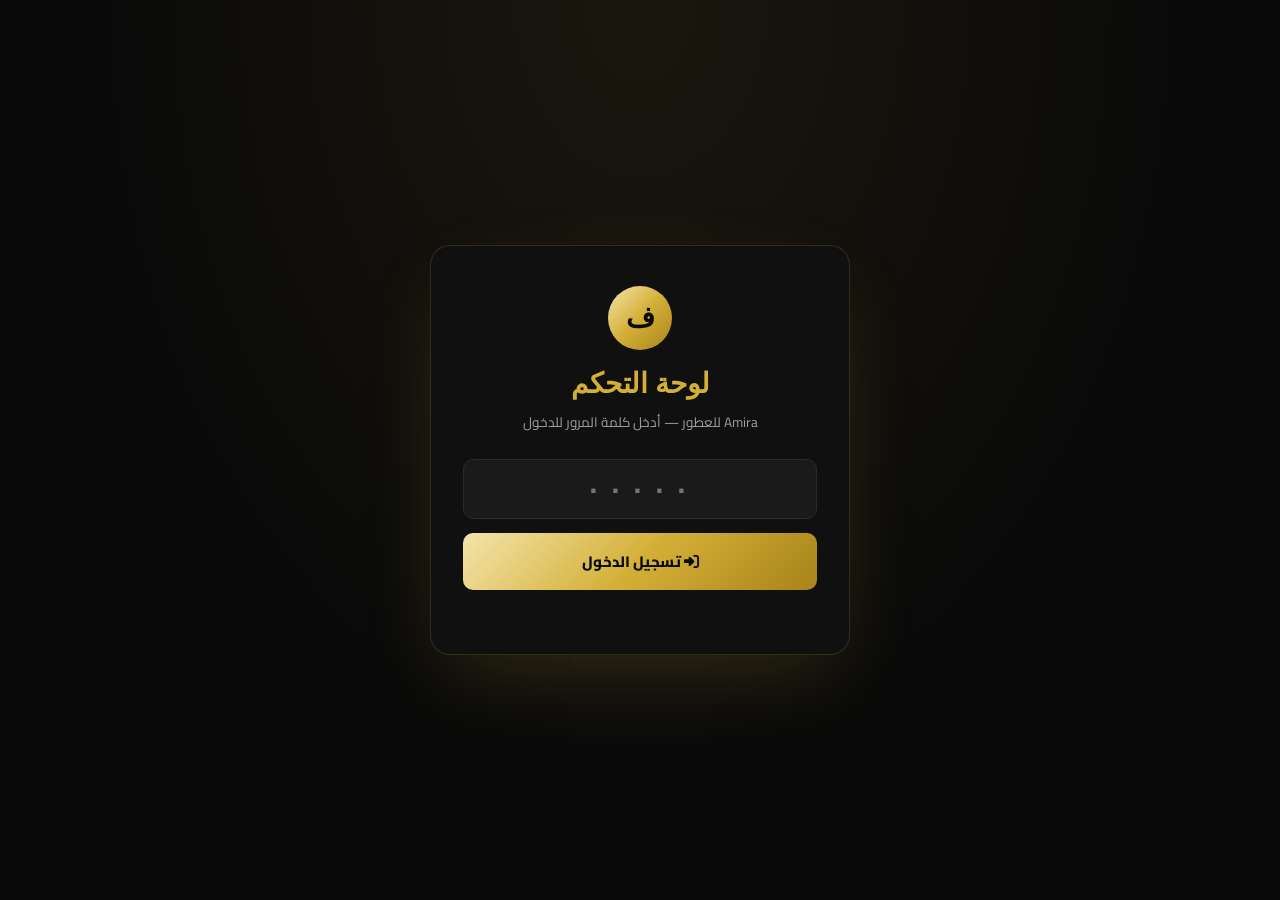
==== admin.html @ 5951d8b5 "Update admin.html" ====
<!DOCTYPE html>
<html lang="ar" dir="rtl">
<head>
  <meta charset="UTF-8">
  <meta name="viewport" content="width=device-width, initial-scale=1.0">
  <title>لوحة التحكم | Amira للعطور</title>
  <link href="https://fonts.googleapis.com/css2?family=Cairo:wght@300;400;600;700;800&family=Cinzel:wght@500;600;700;800&family=Cormorant+Garamond:wght@500;700&display=swap" rel="stylesheet">
  <link rel="stylesheet" href="https://cdnjs.cloudflare.com/ajax/libs/font-awesome/6.5.2/css/all.min.css">
  <style>
    *,*::before,*::after{box-sizing:border-box;margin:0;padding:0}
    :root{--bg:#0a0a0a;--bg-2:#101010;--card:#141414;--gold:#d4af37;--gold-2:#f3e5ab;--white:#fff;--muted:#a0a0a0;--line:rgba(212,175,55,.18);--line-s:rgba(255,255,255,.06);--grad:linear-gradient(135deg,#f3e5ab,#d4af37,#a8841a);--danger:#c0392b;--ok:#27ae60}
    body{font-family:'Cairo',system-ui,sans-serif;background:var(--bg);color:#ededed;min-height:100vh;-webkit-font-smoothing:antialiased}
    a{color:inherit;text-decoration:none}
    button{font-family:inherit;cursor:pointer;border:0;background:none;color:inherit}

    /* LOGIN */
    .login-wrap{min-height:100vh;display:grid;place-items:center;padding:24px;background:radial-gradient(ellipse at top,rgba(212,175,55,.08),transparent 60%),var(--bg)}
    .login-card{background:var(--bg-2);border:1px solid var(--line);border-radius:20px;padding:40px 32px;max-width:420px;width:100%;text-align:center;box-shadow:0 30px 80px -20px rgba(212,175,55,.2)}
    .login-card .logo-mark{width:64px;height:64px;border-radius:50%;background:var(--grad);display:grid;place-items:center;color:#0a0a0a;font-weight:800;font-size:28px;margin:0 auto 16px;font-family:'Cinzel',serif}
    .login-card h1{font-family:'Cinzel',serif;color:var(--gold);font-size:28px;margin-bottom:6px}
    .login-card p{color:var(--muted);font-size:13.5px;margin-bottom:24px}
    .login-card input{width:100%;padding:14px 16px;background:#1a1a1a;border:1px solid #2a2a2a;border-radius:10px;color:#fff;font-size:16px;text-align:center;letter-spacing:6px;font-weight:800;margin-bottom:14px;font-family:inherit}
    .login-card input:focus{outline:none;border-color:var(--gold)}
    .login-card button{width:100%;padding:14px;background:var(--grad);color:#0a0a0a;border-radius:10px;font-weight:800;font-size:15px;transition:.25s}
    .login-card button:hover{transform:translateY(-2px);box-shadow:0 12px 30px -10px rgba(212,175,55,.5)}
    .login-card .hint{color:#666;font-size:12px;margin-top:14px}
    .err{color:var(--danger);font-size:13px;margin-top:8px;display:none}

    /* APP LAYOUT */
    .app{display:grid;grid-template-columns:260px 1fr;min-height:100vh}
    .sidebar{background:var(--bg-2);border-inline-end:1px solid var(--line-s);padding:24px 0;display:flex;flex-direction:column}
    .sb-logo{padding:0 22px 22px;border-bottom:1px solid var(--line-s);display:flex;align-items:center;gap:10px;font-weight:800}
    .sb-logo .lm{width:38px;height:38px;border-radius:50%;background:var(--grad);color:#0a0a0a;display:grid;place-items:center;font-family:'Cinzel',serif;font-size:18px}
    .sb-logo small{display:block;color:var(--muted);font-size:9px;letter-spacing:2px;margin-top:2px}
    .sb-logo b{color:var(--gold)}
    .sb-menu{padding:18px 12px;flex:1;display:flex;flex-direction:column;gap:4px}
    .sb-item{display:flex;align-items:center;gap:12px;padding:12px 14px;border-radius:10px;color:#ccc;font-weight:600;font-size:14.5px;transition:.2s;cursor:pointer}
    .sb-item:hover{background:rgba(212,175,55,.08);color:var(--gold)}
    .sb-item.active{background:rgba(212,175,55,.15);color:var(--gold)}
    .sb-item i{width:20px;text-align:center}
    .sb-footer{padding:16px 22px;border-top:1px solid var(--line-s)}
    .sb-footer a{color:var(--muted);font-size:13px;display:flex;align-items:center;gap:8px}
    .sb-footer a:hover{color:var(--gold)}

    .main{padding:32px;overflow-x:auto}
    .topbar{display:flex;align-items:center;justify-content:space-between;margin-bottom:24px;flex-wrap:wrap;gap:14px}
    .topbar h2{font-family:'Cinzel',serif;color:var(--white);font-size:26px}
    .topbar .actions{display:flex;gap:10px;flex-wrap:wrap}
    .btn{display:inline-flex;align-items:center;gap:8px;padding:10px 18px;border-radius:10px;font-weight:700;font-size:14px;transition:.25s;border:1px solid transparent;min-height:42px}
    .btn-gold{background:var(--grad);color:#0a0a0a}
    .btn-gold:hover{transform:translateY(-2px);box-shadow:0 12px 30px -10px rgba(212,175,55,.5)}
    .btn-ghost{background:transparent;border-color:var(--line);color:var(--white)}
    .btn-ghost:hover{background:rgba(212,175,55,.08);border-color:var(--gold);color:var(--gold)}
    .btn-danger{background:rgba(192,57,43,.15);color:#ff6b5a;border-color:rgba(192,57,43,.3)}
    .btn-danger:hover{background:rgba(192,57,43,.3)}

    /* STATS */
    .stats{display:grid;grid-template-columns:repeat(auto-fit,minmax(200px,1fr));gap:16px;margin-bottom:28px}
    .stat-card{background:var(--card);border:1px solid var(--line-s);border-radius:14px;padding:22px;position:relative;overflow:hidden}
    .stat-card::before{content:"";position:absolute;top:0;left:0;right:0;height:3px;background:var(--grad)}
    .stat-card .label{color:var(--muted);font-size:13px;font-weight:600}
    .stat-card .val{font-family:'Cinzel',serif;color:var(--gold);font-size:32px;font-weight:700;margin-top:6px}
    .stat-card i{position:absolute;bottom:14px;inset-inline-end:14px;font-size:36px;color:rgba(212,175,55,.12)}

    /* TABLE */
    .panel{background:var(--card);border:1px solid var(--line-s);border-radius:14px;padding:22px;margin-bottom:22px}
    .panel h3{color:var(--gold);font-size:16px;margin-bottom:16px;display:flex;align-items:center;gap:8px}
    .table-wrap{overflow-x:auto;border-radius:10px}
    table{width:100%;border-collapse:collapse;min-width:600px}
    th,td{padding:12px 14px;text-align:start;font-size:13.5px;border-bottom:1px solid var(--line-s)}
    th{color:var(--gold);font-weight:700;background:#181818;text-transform:uppercase;letter-spacing:.5px;font-size:11.5px}
    tr:hover td{background:rgba(212,175,55,.04)}
    td img{width:42px;height:42px;border-radius:8px;object-fit:cover;background:#222}
    .pill{display:inline-block;padding:3px 10px;border-radius:999px;font-size:11.5px;font-weight:700}
    .pill.green{background:rgba(39,174,96,.15);color:#33d27a}
    .pill.gray{background:rgba(255,255,255,.06);color:#bbb}
    .pill.gold{background:rgba(212,175,55,.15);color:var(--gold)}
    .pill.red{background:rgba(192,57,43,.18);color:#ff6b5a}
    .row-actions{display:flex;gap:6px}
    .icon-act{width:32px;height:32px;border-radius:8px;background:rgba(255,255,255,.04);color:#ccc;display:grid;place-items:center;font-size:12px;transition:.2s}
    .icon-act:hover{background:rgba(212,175,55,.15);color:var(--gold)}
    .icon-act.del:hover{background:rgba(192,57,43,.2);color:#ff6b5a}

    /* FORM */
    .form-grid{display:grid;grid-template-columns:1fr 1fr;gap:16px}
    .input-group{display:flex;flex-direction:column;gap:6px}
    .input-group.full{grid-column:1/-1}
    .input-group label{color:var(--muted);font-size:13px;font-weight:600}
    .input-group input,.input-group textarea,.input-group select{width:100%;padding:11px 14px;background:#1a1a1a;border:1px solid #2a2a2a;border-radius:8px;color:#fff;font-size:14px;font-family:inherit;transition:.2s}
    .input-group input:focus,.input-group textarea:focus,.input-group select:focus{outline:none;border-color:var(--gold)}
    .input-group textarea{resize:vertical;min-height:90px}

    /* VIEW */
    .view{display:none}
    .view.active{display:block;animation:fade .35s ease}
    @keyframes fade{from{opacity:0;transform:translateY(8px)}to{opacity:1;transform:translateY(0)}}

    /* MOBILE */
    .menu-toggle{display:none;width:42px;height:42px;border-radius:10px;background:var(--bg-2);border:1px solid var(--line-s);color:var(--gold);align-items:center;justify-content:center}
   /* ==========================================================================
   أقوى كود ميديا كويري للموبايل - ترتيب عمودي كامل (بالطول) ومتوافق مع كل الشاشات
   ========================================================================== */

@media (max-width: 992px) {
  /* تحويل الـ Layout الرئيسي لعمود واحد */
  .app { 
    grid-template-columns: 1fr; 
  }
  
  /* القائمة الجانبية (شريط الإعدادات) عائم وسلس */
  .sidebar {
    position: fixed;
    top: 0;
    inset-inline-start: 0;
    transform: translateX(100%);
    width: 280px;
    height: 100vh;
    height: 100dvh;
    z-index: 100;
    box-shadow: -10px 0 30px rgba(0, 0, 0, 0.5);
  }
  html[dir="rtl"] .sidebar { transform: translateX(100%); }
  html[dir="rtl"] .sidebar.open { transform: translateX(0); }
  
  /* تفعيل زر فتح القائمة */
  .menu-toggle { 
    display: inline-flex; 
  }
  
  /* إخفاء الجدول الأفقي القديم وتشغيل نظام كروت الموبايل الطولية */
  .desktop-table-container { 
    display: none; 
  }
  .mobile-cards-grid { 
    display: grid; 
    grid-template-columns: 1fr;
    gap: 16px;
  }
  
  /* فورم إضافة وتعديل المنتجات والإعدادات (كل الحقول تترتب بالطول 100%) */
  .form-grid { 
    grid-template-columns: 1fr !important; 
    gap: 16px;
  }
  .input-group.full { 
    grid-column: span 1; 
  }
  
  /* ترتيب أزرار حفظ وإلغاء الفورم بالطول */
  .form-grid div[style*="flex-direction: row"] {
    flex-direction: column !important;
    gap: 12px !important;
    width: 100%;
  }
  .form-grid div[style*="flex-direction: row"] .btn {
    width: 100% !important;
    justify-content: center;
  }

  /* 🌟 كارت المنتج المطور (ترتيب العناصر والأزرار تحت بعض بالطول) 🌟 */
  .product-mobile-card {
    background: #161616;
    border: 1px solid var(--line-s);
    border-radius: 16px;
    padding: 16px;
    display: flex;
    flex-direction: column;
    gap: 14px;
  }
  
  /* جعل الهيدر (الصورة والاسم) يترتب بالطول عند الحاجة لراحة العين */
  .pmc-header {
    display: flex;
    flex-direction: column; /* ترتيب صورة العطر فوق الاسم بالطول */
    align-items: center;
    text-align: center;
    gap: 12px;
    padding-bottom: 12px;
    border-bottom: 1px dashed rgba(255,255,255,0.05);
  }
  .pmc-img {
    width: 90px; /* تكبير الصورة قليلاً لتناسب العرض العمودي */
    height: 90px;
    border-radius: 12px;
  }
  .pmc-prices {
    justify-content: center;
    margin-top: 6px;
  }

  /* 🛠️ شريط أزرار التحكم (تعديل - إخفاء - حذف) مرتب بالطول بالكامل 🛠️ */
  .pmc-actions-bar {
    display: flex;
    flex-direction: column; /* ترتيب أزرار التحكم عمودياً تحت المنتج */
    gap: 10px; /* مسافة مريحة للضغط بالإصبع */
    margin-top: 8px;
    padding-top: 14px;
    border-top: 1px solid var(--line-s);
    width: 100%;
  }
  
  /* جعل كل زر يأخذ العرض الكامل 100% ليصبح عريضاً ومريحاً */
  .btn-mobile-act {
    display: flex;
    align-items: center;
    justify-content: center;
    width: 100% !important;
    padding: 12px !important; /* زيادة الحشو لتسهيل اللمس */
    font-size: 13.5px;
    font-weight: 700;
    border-radius: 10px;
    min-height: 44px; /* متوافق مع معايير تجربة المستخدم للموبايل UX */
  }
}

/* التنسيقات الخاصة بالشاشات الصغيرة جداً (الهواتف الاقتصادية) */
@media (max-width: 480px) {
  .main { 
    padding: 16px 12px; 
  }
  .panel { 
    padding: 16px 12px; 
    border-radius: 14px; 
  }
  
  /* كروت الإحصائيات تترتب بالطول */
  .stats { 
    grid-template-columns: 1fr; 
    gap: 12px; 
  }
  .stat-card { 
    padding: 18px; 
    border-radius: 14px; 
  }
  .stat-card .val { 
    font-size: 26px; 
  }
  
  .topbar h2 { 
    font-size: 20px; 
  }
  .topbar { 
    margin-bottom: 20px; 
    flex-direction: column;
    align-items: flex-start;
    gap: 12px;
  }
  .topbar .actions {
    width: 100%;
  }
  .topbar .actions .btn {
    width: 100%; /* زر "إضافة عطر جديد" يصبح عريضاً بكامل الشاشة */
  }
}

/* الخلفية المظلمة عند فتح القائمة الجانبية */
.backdrop {
  display: none;
  position: fixed;
  inset: 0;
  background: rgba(0,0,0,.75);
  backdrop-filter: blur(4px);
  -webkit-backdrop-filter: blur(4px);
  z-index: 90;
}
.backdrop.show {
  display: block;
}

/* ==========================================================================
   TOAST SYSTEM (تنبيهات النظام أسفل الشاشة للموبايل)
   ========================================================================== */
.toast {
  position: fixed;
  bottom: 24px;
  left: 50%;
  transform: translateX(-50%) translateY(100px);
  background: #ffffff;
  color: #070707;
  padding: 14px 24px;
  border-radius: 12px;
  font-weight: 700;
  font-size: 14px;
  z-index: 999;
  opacity: 0;
  transition: transform .4s cubic-bezier(0.175, 0.885, 0.32, 1.275), opacity .3s;
  box-shadow: 0 20px 40px rgba(0,0,0,0.5);
  display: flex;
  align-items: center;
  gap: 10px;
  width: calc(100% - 32px); /* يأخذ عرض الشاشة بالكامل تقريباً على الموبايل */
  max-width: 340px;
  justify-content: center;
}
.toast.show {
  transform: translateX(-50%) translateY(0);
  opacity: 1;
}
  </style>
</head>
<body>

<!-- ============ LOGIN ============ -->
<div class="login-wrap" id="loginView">
  <div class="login-card">
    <div class="logo-mark">ف</div>
    <h1>لوحة التحكم</h1>
    <p>Amira للعطور — أدخل كلمة المرور للدخول</p>
    <input type="password" id="passInput" placeholder="• • • • •" maxlength="20" autocomplete="current-password" inputmode="numeric">
    <button id="loginBtn"><i class="fa-solid fa-right-to-bracket"></i> تسجيل الدخول</button>
    <div class="err" id="loginErr"><i class="fa-solid fa-circle-exclamation"></i> كلمة المرور غير صحيحة</div>
    <p class="hint"> <b style="color:var(--gold)"></b></p>
  </div>
</div>

<!-- ============ APP ============ -->
<div class="app" id="appView" style="display:none">
  <div class="backdrop" id="sbBackdrop"></div>
  <aside class="sidebar" id="sidebar">
    <div class="sb-logo">
      <div class="lm">ف</div>
      <div><b>Amira</b><small>ADMIN PANEL</small></div>
    </div>
    <nav class="sb-menu">
      <div class="sb-item active" data-view="dashboard"><i class="fa-solid fa-gauge-high"></i> لوحة المعلومات</div>
      <div class="sb-item" data-view="products"><i class="fa-solid fa-spray-can-sparkles"></i> المنتجات</div>
      <div class="sb-item" data-view="orders"><i class="fa-solid fa-receipt"></i> الطلبات</div>
      <div class="sb-item" data-view="customers"><i class="fa-solid fa-users"></i> العملاء</div>
      <div class="sb-item" data-view="settings"><i class="fa-solid fa-gear"></i> الإعدادات</div>
    </nav>
    <div class="sb-footer">
      <a href="index.html"><i class="fa-solid fa-store"></i> عرض المتجر</a>
      <a href="#" id="logoutBtn" style="margin-top:10px;color:#ff6b5a"><i class="fa-solid fa-right-from-bracket"></i> تسجيل الخروج</a>
    </div>
  </aside>

  <main class="main">
    <!-- DASHBOARD -->
    <section class="view active" id="view-dashboard">
      <div class="topbar">
        <div style="display:flex;align-items:center;gap:12px">
          <button class="menu-toggle" id="menuToggle"><i class="fa-solid fa-bars"></i></button>
          <h2>لوحة المعلومات</h2>
        </div>
        <div class="actions"><span style="color:var(--muted);font-size:13px"><i class="fa-regular fa-calendar"></i> <span id="today"></span></span></div>
      </div>
      <div class="stats" id="statsBox"></div>
      <div class="panel">
        <h3><i class="fa-solid fa-bell"></i> آخر الطلبات</h3>
        <div class="table-wrap"><table id="recentOrders"></table></div>
      </div>
    </section>

    <!-- PRODUCTS -->
    <section class="view" id="view-products">
      <div class="topbar">
        <div style="display:flex;align-items:center;gap:12px"><button class="menu-toggle"><i class="fa-solid fa-bars"></i></button><h2>إدارة المنتجات</h2></div>
        <div class="actions"><button class="btn btn-gold" id="newProductBtn"><i class="fa-solid fa-plus"></i> منتج جديد</button></div>
      </div>
      <div class="panel" id="productFormPanel" style="display:none">
        <h3><i class="fa-solid fa-pen-to-square"></i> <span id="formTitle">إضافة منتج جديد</span></h3>
        <form id="productForm" class="form-grid" novalidate>
          <input type="hidden" id="p_id">
          
          <!-- حقول إجبارية -->
          <div class="input-group"><label>اسم العطر</label><input type="text" id="p_name" required placeholder=""></div>
          <div class="input-group"><label>السعر (ر.س)</label><input type="number" step="0.01" id="p_price" required placeholder="350"></div>
          
          <!-- حقول تم جعلها اختيارية تماماً (تم حذف required وتغيير نوع حقل الصورة لـ text) -->
          <div class="input-group"><label>الرابط الفرعي (Slug بالإنجليزية) - اختياري</label><input type="text" id="p_slug" placeholder="مثال: golden الخ"></div>
          <div class="input-group"><label>السعر بعد الخصم (اختياري - ر.س)</label><input type="number" step="0.01" id="p_old" placeholder="اتركه فارغاً إذا لم يكن هناك خصم"></div>
          <div class="input-group"><label>كمية المخزون (قِطعة) - اختياري</label><input type="number" id="p_stock" value="50"></div>
          <div class="input-group"><label>حالة الظهور</label><select id="p_visible"><option value="true">نشط — يظهر للمخملية</option><option value="false">مخفي</option></select></div>
          
          <!-- هنا تم تغيير النوع إلى text وحذف required لمنع إجبار المتصفح على رابط -->
          <div class="input-group full"><label>رابط صورة العطر (Supreme Image URL) - اختياري</label><input type="text" id="p_img" placeholder="https://..."></div>
          <div class="input-group full"><label>وصف العطر الفاخر (Exquisite Description) - اختياري</label><textarea id="p_desc" placeholder="افتتاحية من العود والصندل الفاخر..."></textarea></div>
          
          <div class="input-group full" style="display:flex;gap:10px;flex-direction:row;justify-content:flex-end;margin-top:6px">
            <button type="button" class="btn btn-ghost" id="cancelFormBtn">إلغاء</button>
            <button type="submit" class="btn btn-gold"><i class="fa-solid fa-floppy-disk"></i> حفظ</button>
          </div>
        </form>
      </div>
      <div class="panel">
        <h3><i class="fa-solid fa-list"></i> جميع المنتجات (<span id="pCount">0</span>)</h3>
        <div class="table-wrap"><table id="productsTable"></table></div>
      </div>
    </section>

    <!-- ORDERS -->
    <section class="view" id="view-orders">
      <div class="topbar">
        <div style="display:flex;align-items:center;gap:12px"><button class="menu-toggle"><i class="fa-solid fa-bars"></i></button><h2>الطلبات</h2></div>
      </div>
      <div class="panel"><div class="table-wrap"><table id="ordersTable"></table></div></div>
    </section>

    <!-- CUSTOMERS -->
    <section class="view" id="view-customers">
      <div class="topbar">
        <div style="display:flex;align-items:center;gap:12px"><button class="menu-toggle"><i class="fa-solid fa-bars"></i></button><h2>العملاء</h2></div>
      </div>
      <div class="panel"><div class="table-wrap"><table id="customersTable"></table></div></div>
    </section>

    <!-- SETTINGS -->
    <section class="view" id="view-settings">
      <div class="topbar">
        <div style="display:flex;align-items:center;gap:12px"><button class="menu-toggle"><i class="fa-solid fa-bars"></i></button><h2>إعدادات المتجر</h2></div>
      </div>
      <div class="panel">
        <h3><i class="fa-solid fa-image"></i> شعار المتجر (بدون خلفية - PNG)</h3>
        <div class="form-grid">
          <div class="input-group">
            <label>رفع صورة الشعار</label>
            <input type="file" id="logoFile" accept="image/png,image/svg+xml,image/webp,image/jpeg">
            <small style="color:var(--muted);font-size:12px;margin-top:6px;display:block">يُفضّل PNG شفاف. سيظهر الشعار تلقائياً في الموقع وصفحة QR ولوحة التحكم.</small>
          </div>
          <div class="input-group">
            <label>معاينة</label>
            <div id="logoPreview" style="width:90px;height:90px;border-radius:50%;background:#1a1a1a;border:1px dashed var(--line);display:grid;place-items:center;overflow:hidden">
              <span style="color:var(--muted);font-size:12px">لا يوجد شعار</span>
            </div>
          </div>
          <div class="input-group full" style="display:flex;gap:10px;flex-direction:row;justify-content:flex-end">
            <button type="button" id="removeLogo" class="btn" style="background:#1a1a1a;border:1px solid var(--line)"><i class="fa-solid fa-trash"></i> إزالة الشعار</button>
          </div>
        </div>
      </div>
      <div class="panel">
        <h3><i class="fa-solid fa-store"></i> معلومات المتجر</h3>
        <form id="settingsForm" class="form-grid">
          <div class="input-group"><label>اسم المتجر</label><input type="text" id="s_name" value="Amira للعطور"></div>
          <div class="input-group"><label>رقم واتساب (دولي بدون +)</label><input type="text" id="s_wa" value="966500000000" placeholder="9665XXXXXXXX"></div>
          <div class="input-group"><label>البريد الإلكتروني</label><input type="email" id="s_email" value="info@amira.sa"></div>
          <div class="input-group full"><label>مفتاح Moyasar (Publishable Key) — يبدأ بـ pk_test_ أو pk_live_</label><input type="text" id="s_moyasar_pk" placeholder="pk_test_..." autocomplete="off"></div>
          <div class="input-group full"><label>رسالة الترحيب في البانر</label><input type="text" id="s_hero" value="عطور تترك خلفك أثراً لا يُنسى"></div>
          <div class="input-group full" style="display:flex;gap:10px;flex-direction:row;justify-content:flex-end"><button type="submit" class="btn btn-gold"><i class="fa-solid fa-floppy-disk"></i> حفظ الإعدادات</button></div>
        </form>
      </div>
      <div class="panel">
        <h3><i class="fa-solid fa-shield-halved"></i> تغيير كلمة المرور</h3>
        <form id="passForm" class="form-grid">
          <div class="input-group"><label>كلمة المرور الحالية</label><input type="password" id="oldPass" required></div>
          <div class="input-group"><label>كلمة المرور الجديدة</label><input type="password" id="newPass" required minlength="4"></div>
          <div class="input-group full" style="display:flex;gap:10px;flex-direction:row;justify-content:flex-end"><button type="submit" class="btn btn-gold"><i class="fa-solid fa-key"></i> تحديث</button></div>
        </form>
      </div>
    </section>
  </main>
</div>

<div class="toast" id="toast"></div>

<script>
/* ===== SUPABASE CONFIGURATION ===== */
const SUPABASE_URL = "https://fpwipcymceuauksbdsiy.supabase.co"; 
const SUPABASE_ANON_KEY = "sb_publishable_U16v3EtalNf4Ip--dUnyiA_3WVIGewQ";

async function supabaseFetch(endpoint, options = {}) {
  const url = `${SUPABASE_URL}/rest/v1/${endpoint}`;
  const headers = {
    "apikey": SUPABASE_ANON_KEY,
    "Authorization": `Bearer ${SUPABASE_ANON_KEY}`,
    "Content-Type": "application/json",
    "Prefer": options.prefer || "return=representation",
    ...options.headers
  };
  
  const response = await fetch(url, { ...options, headers });
  if (!response.ok) {
    const errData = await response.json().catch(() => ({}));
    throw new Error(errData.message || `Supabase Error: ${response.statusText}`);
  }
  return response.json();
}

/* ===== STORAGE KEYS ===== */
const K = { auth:'fi_admin_auth', pass:'fi_admin_pass', settings:'fi_settings' };
const DEFAULT_PASS = '12345';

function getSettings(){ return JSON.parse(localStorage.getItem(K.settings)||'{}'); }
function saveSettings(s){ localStorage.setItem(K.settings, JSON.stringify(s)); }

function fmt(n){return Number(n||0).toFixed(2)}
function toast(msg,type='ok'){
  const t=document.getElementById('toast');
  t.innerHTML=`<i class="fa-solid fa-${type==='err'?'circle-exclamation':'circle-check'}"></i> ${msg}`;
  t.style.setProperty('--c', type==='err'?'#c0392b':'#27ae60');
  t.classList.add('show'); clearTimeout(window.__t);
  window.__t=setTimeout(()=>t.classList.remove('show'),2400);
}

/* ===== LOGIN ===== */
function checkAuth(){
  if(sessionStorage.getItem(K.auth)==='1'){ showApp(); }
}
function login(){
  const pass = document.getElementById('passInput').value.trim();
  const stored = localStorage.getItem(K.pass) || DEFAULT_PASS;
  if(pass === stored){
    sessionStorage.setItem(K.auth,'1');
    showApp();
  } else {
    document.getElementById('loginErr').style.display='block';
    document.getElementById('passInput').value='';
  }
}
function logout(){
  sessionStorage.removeItem(K.auth);
  location.reload();
}
function showApp(){
  document.getElementById('loginView').style.display='none';
  document.getElementById('appView').style.display='grid';
  renderAll();
}

/* ===== NAV ===== */
function switchView(v){
  document.querySelectorAll('.sb-item').forEach(i=>i.classList.toggle('active', i.dataset.view===v));
  document.querySelectorAll('.view').forEach(s=>s.classList.toggle('active', s.id==='view-'+v));
  document.getElementById('sidebar').classList.remove('open');
  document.getElementById('sbBackdrop').classList.remove('show');
}

/* ===== RENDER ALL ===== */
async function renderAll(){ 
  showLoading(true);
  try {
    // 1. جلب المنتجات مباشرة من جدول سوبابيس وترتيبها حسب الأحدث
    window.currentProducts = await supabaseFetch("luxury_products?select=*&order=created_at.desc");
    
    // 2. جلب الطلبات الحقيقية مباشرة من جدول luxury_orders الجديد
    try {
      window.currentOrders = await supabaseFetch("luxury_orders?select=*&order=created_at.desc");
    } catch(e) {
      console.warn("تنبيه: فشل جلب جدول الطلبات، تأكد من وجود جدول luxury_orders في السيرفر", e);
      window.currentOrders = [];
    }

    // 3. جلب عداد الزيارات الحقيقي من جدول store_analytics
    try {
      const analyticsData = await supabaseFetch("store_analytics?id=eq.main_stats&select=*");
      window.viewsCount = (analyticsData && analyticsData[0]) ? analyticsData[0].views_count : 0;
    } catch(e) {
      console.warn("تنبيه: فشل جلب عداد الزيارات الحقيقي", e);
      window.viewsCount = 0;
    }
    
    // 4. جلب إعدادات الواتساب واسم المتجر الحية من جدول السيرفر
    try {
      const liveSettings = await supabaseFetch("store_settings?select=*&limit=1");
      if(liveSettings && liveSettings.length > 0) {
        window.currentSettings = liveSettings[0];
      }
    } catch (e) {
      console.warn("تنبيه: لم يتم العثور على جدول store_settings بعد بالسيرفر.", e);
    }
    
    renderDashboard(); 
    renderProducts(); 
    renderOrders(); 
    renderCustomers(); 
    renderSettings(); 
  } catch (err) {
    console.error(err);
    toast("فشل في جلب البيانات من السيرفر", "err");
  } finally {
    showLoading(false);
  }
}

function showLoading(show) {
  const pCount = document.getElementById('pCount');
  if(pCount) pCount.textContent = show ? "جاري التحميل..." : (window.currentProducts ? window.currentProducts.length : 0);
}

function renderDashboard(){
  const products = window.currentProducts || [];
  const orders = window.currentOrders || [];
  
  // حسابات حية متوافقة مع الأعمدة الجديدة: total_amount و order_status
  const revenue = orders.filter(o=>o.order_status==='paid'||o.order_status==='shipped').reduce((s,o)=>s+Number(o.total_amount||0),0);
  const completedOrdersCount = orders.filter(o=>o.order_status==='paid'||o.order_status==='shipped').length;

  document.getElementById('today').textContent = new Date().toLocaleDateString('ar-SA');
  document.getElementById('statsBox').innerHTML = `
    <div class="stat-card"><div class="label">إجمالي المنتجات</div><div class="val">${products.length}</div><i class="fa-solid fa-spray-can-sparkles"></i></div>
    <div class="stat-card"><div class="label">زوار المتجر الحقيقيين</div><div class="val" style="color:#3498db">${window.viewsCount}</div><i class="fa-solid fa-users"></i></div>
    <div class="stat-card"><div class="label">عمليات إتمام الطلب الناجحة</div><div class="val" style="color:#27ae60">${completedOrdersCount}</div><i class="fa-solid fa-circle-check"></i></div>
    <div class="stat-card"><div class="label">إجمالي المبيعات الحقيقية</div><div class="val">${fmt(revenue)} <small style="font-size:14px">رس</small></div><i class="fa-solid fa-sack-dollar"></i></div>
  `;
  
  const recent = orders.slice(0,5);
  document.getElementById('recentOrders').innerHTML = `
    <thead><tr><th>رقم الطلب</th><th>التاريخ</th><th>العميل</th><th>المنتجات</th><th>الإجمالي</th><th>الحالة</th></tr></thead>
    <tbody>${recent.length?recent.map(o=>`
      <tr>
        <td><b>${o.id}</b></td>
        <td>${new Date(o.created_at).toLocaleString('ar-SA')}</td>
        <td>${o.client_name || 'بدون اسم'}</td>
        <td>${Array.isArray(o.order_items) ? o.order_items.length : 0} منتج</td>
        <td><b style="color:var(--gold)">${fmt(o.total_amount)} رس</b></td>
        <td><span class="pill ${o.order_status==='paid'?'green':o.order_status==='shipped'?'gold':o.order_status==='cancelled'?'red':'gray'}">${statusLabel(o.order_status)}</span></td>
      </tr>`).join(''):'<tr><td colspan="6" style="text-align:center;color:var(--muted);padding:30px">لا توجد طلبات بعد</td></tr>'}</tbody>`;
}

function statusLabel(s){return{paid:'مدفوع آلياً',pending:'بانتظار الدفع',shipped:'تم الشحن',cancelled:'ملغي'}[s]||s}
function renderProducts(){
  const products = window.currentProducts || [];
  document.getElementById('productsTable').innerHTML = `
    <thead><tr><th>الصورة</th><th>الاسم والـ Slug</th><th>السعر الأساسي</th><th>الخصم</th><th>المخزون</th><th>الحالة</th><th>إجراءات</th></tr></thead>
    <tbody>${products.length ? products.map(p => {
      
      // 💡 الفحص الذكي: لو المنتج ملوش رابط صورة، بنعرض أيقونة عطر افتراضية شيك جداً بدل الصورة المكسورة
      const imgHtml = p.supreme_image_url && p.supreme_image_url.trim() !== ""
        ? `<img src="${p.supreme_image_url}" alt="" style="width:50px;height:50px;object-fit:cover;border-radius:6px;border:1px solid var(--line-s);">`
        : `<div style="width:50px;height:50px;background:#1a1a1a;border-radius:6px;display:flex;align-items:center;justify-content:center;color:var(--gold);border:1px dashed var(--line-s);" title="بدون صورة"><i class="fa-solid fa-spray-can-sparkles" style="font-size:16px;"></i></div>`;

      return `
      <tr>
        <td>${imgHtml}</td>
        <td>
          <b>${p.product_name_ar || ''}</b>
          <br><small style="color:var(--muted); font-size:11px;">${p.product_slug || 'لا يوجد slug'}</small>
        </td>
        <td><b style="color:var(--gold)">${fmt(p.price_aqsa)} رس</b></td>
        <td>${p.discounted_price ? `<b style="color:#27ae60">${fmt(p.discounted_price)} رس</b>` : '<span style="color:#666">-</span>'}</td>
        <td><b>${p.stock_status || 0}</b> ق</td>
        <td><span class="pill ${p.is_visible_to_elite ? 'green' : 'gray'}">${p.is_visible_to_elite ? 'نشط للمخملية' : 'مخفي'}</span></td>
        <td><div class="row-actions">
          <button class="icon-act" onclick="editProduct('${p.id}')" title="تعديل"><i class="fa-solid fa-pen"></i></button>
          <button class="icon-act" onclick="toggleVisible('${p.id}', ${p.is_visible_to_elite})" title="${p.is_visible_to_elite ? 'إخفاء' : 'إظهار'}"><i class="fa-solid fa-eye${p.is_visible_to_elite ? '-slash' : ''}"></i></button>
          <button class="icon-act del" onclick="delProduct('${p.id}')" title="حذف نهائي"><i class="fa-solid fa-trash"></i></button>
        </div></td>
      </tr>`;
    }).join('') : '<tr><td colspan="7" style="text-align:center;color:var(--muted);padding:30px">لا توجد منتجات على السيرفر</td></tr>'}</tbody>`;
}

function renderOrders(){
  const orders = window.currentOrders || [];
  document.getElementById('ordersTable').innerHTML = `
    <thead><tr><th>رقم الطلب</th><th>العميل والتفاصيل</th><th>المنتجات</th><th>الإجمالي</th><th>الحالة</th><th>إجراءات التحكم</th></tr></thead>
    <tbody>${orders.length?orders.map(o=>`
      <tr>
        <td><b>${o.id}</b><br><small style="color:var(--muted)">${new Date(o.created_at).toLocaleString('ar-SA')}</small></td>
        <td>
          <b>${o.client_name || 'بدون اسم'}</b><br>
          <small style="color:var(--muted)">📞 ${o.client_phone || 'لا يوجد'} | 📍 ${o.client_city || ''} - ${o.client_district || ''}</small><br>
          <small style="color:var(--gold)">🏠 ${o.client_floor_details || ''}</small>
        </td>
        <td>${Array.isArray(o.order_items) ? o.order_items.map(i=>`${i.name || 'منتج'} (×${i.qty || 1})`).join('<br>') : 'تفاصيل غير متوفرة'}</td>
        <td><b style="color:var(--gold)">${fmt(o.total_amount)} رس</b><br><small style="color:var(--muted)">${o.payment_method || ''}</small></td>
        <td><span class="pill ${o.order_status==='paid'?'green':o.order_status==='shipped'?'gold':o.order_status==='cancelled'?'red':'gray'}">${statusLabel(o.order_status)}</span></td>
        <td><div class="row-actions">
          ${o.order_status!=='shipped'?`<button class="icon-act" onclick="setOrderStatus('${o.id}','shipped')" style="color:#f1c40f" title="تم الشحن"><i class="fa-solid fa-truck"></i></button>`:''}
          ${o.order_status!=='cancelled'?`<button class="icon-act del" onclick="setOrderStatus('${o.id}','cancelled')" title="إلغاء"><i class="fa-solid fa-ban"></i></button>`:''}
          <button class="icon-act del" onclick="delOrder('${o.id}')" title="حذف نهائي من السيرفر"><i class="fa-solid fa-trash"></i></button>
        </div></td>
      </tr>`).join(''):'<tr><td colspan="6" style="text-align:center;color:var(--muted);padding:30px">لا توجد طلبات حية بالسيرفر بعد</td></tr>'}</tbody>`;
}

function renderCustomers(){
  const orders = window.currentOrders || [];
  const map = {};
  
  orders.forEach((o)=>{
    const k = o.client_phone || 'عميل غير مسجل الهاتف';
    if(!map[k]) map[k] = { name: o.client_name || 'عميل مجهول', phone: k, orders: 0, total: 0, last: o.created_at };
    map[k].orders++; 
    map[k].total += Number(o.total_amount||0);
    if(new Date(o.created_at) > new Date(map[k].last)) map[k].last = o.created_at;
  });
  
  const arr = Object.values(map);
  document.getElementById('customersTable').innerHTML = `
    <thead><tr><th>اسم العميل</th><th>هاتف العميل</th><th>عدد الطلبات الفعلي</th><th>إجمالي إنفاقه</th><th>تاريخ آخر طلب</th></tr></thead>
    <tbody>${arr.length?arr.map(c=>`
      <tr>
        <td><b>${c.name}</b></td>
        <td><b>${c.phone}</b></td>
        <td>${c.orders} طلبات</td>
        <td><b style="color:var(--gold)">${fmt(c.total)} رس</b></td>
        <td>${new Date(c.last).toLocaleDateString('ar-SA')}</td>
      </tr>
    `).join(''):'<tr><td colspan="5" style="text-align:center;color:var(--muted);padding:30px">سيظهر العملاء الفعليين هنا فور استقبال طلبات حية</td></tr>'}</tbody>`;
}

function renderSettings(){
  const s = getSettings();
  if(s.email) document.getElementById('s_email').value=s.email;
  if(s.moyasar_pk) document.getElementById('s_moyasar_pk').value=s.moyasar_pk;
  if(s.hero) document.getElementById('s_hero').value=s.hero;

  if(window.currentSettings) {
    if(window.currentSettings.wa) document.getElementById('s_wa').value = window.currentSettings.wa;
    if(window.currentSettings.name) document.getElementById('s_name').value = window.currentSettings.name;
  } else {
    if(s.name) document.getElementById('s_name').value=s.name;
    if(s.wa) document.getElementById('s_wa').value=s.wa;
  }
}

/* ===== PRODUCT CRUD WITH SUPABASE ===== */
function openForm(p=null){
  document.getElementById('productFormPanel').style.display='block';
  document.getElementById('formTitle').textContent = p ? '⚙️ تعديل بيانات المنتج' : '✨ إضافة منتج فاخر جديد';
  
  // الـ ID الخاص بالمنتج (مهم جداً للتعديل)
  document.getElementById('p_id').value = p ? p.id : '';
  
  // الحقول الإجبارية (الاسم والسعر)
  document.getElementById('p_name').value = p ? (p.product_name_ar || '') : '';
  document.getElementById('p_price').value = p ? (p.price_aqsa || '') : '';
  
  // 💡 الحقول الاختيارية تماماً: إذا كانت القيمة null في السيرفر هتنزل في الفورم "فاضية تماماً" 
  // وده بيسمح لك بمسح الحقل أو تعديله براحتك بدون ما يرجع قيم قديمة أو يبوظ الواجهة
  document.getElementById('p_slug').value = p ? (p.product_slug || '') : '';
  document.getElementById('p_old').value = p ? (p.discounted_price || '') : '';
  document.getElementById('p_stock').value = p ? (p.stock_status !== undefined && p.stock_status !== null ? p.stock_status : 50) : 50;
  
  // حقل الصورة والوصف: لو ممسوحين أو null هينزلوا في الفورم فاضيين وجاهزين للتعديل الحر
  document.getElementById('p_img').value = p ? (p.supreme_image_url || '') : ''; 
  document.getElementById('p_desc').value = p ? (p.exquisite_description || '') : '';
  
  document.getElementById('p_visible').value = p ? String(!!p.is_visible_to_elite) : 'true';
  document.getElementById('productFormPanel').scrollIntoView({behavior:'smooth', block:'start'});
}
function closeForm(){ 
  document.getElementById('productFormPanel').style.display='none'; 
  document.getElementById('productForm').reset();
}

function editProduct(id){ 
  openForm(window.currentProducts.find(p=>String(p.id)===String(id))); 
}
// تعديل دالة الإرسال والحفظ لتجعل (الاسم والسعر الأساسي فقط إجباري) وباقي الحقول اختيارية تماماً
document.getElementById('productForm').onsubmit = async function(e) {
  e.preventDefault();
  const id = document.getElementById('p_id').value;
  
  // 1. جلب القيم من عناصر النموذج
  const nameInput = document.getElementById('p_name').value.trim();
  const priceInput = document.getElementById('p_price').value.trim();
  const slugInput = document.getElementById('p_slug').value.trim();
  const discountInput = document.getElementById('p_old').value.trim();
  const stockInput = document.getElementById('p_stock').value.trim();
  const imgInput = document.getElementById('p_img').value.trim();
  const descInput = document.getElementById('p_desc').value.trim();

  // 2. التحقق من الحقول الإجبارية فقط (الاسم والسعر الأساسي)
  if (!nameInput) {
    toast('يرجى إدخال اسم المنتج (حقل إجباري)', 'err');
    return;
  }
  if (!priceInput || isNaN(parseFloat(priceInput))) {
    toast('يرجى إدخال سعر أساسي صحيح (حقل إجباري)', 'err');
    return;
  }

  // 3. بناء كائن البيانات وجعل الباقي اختياري (يرسل null للسيرفر إذا كان فارغاً لضمان عدم حدوث خطأ)
  const productData = {
    product_name_ar: nameInput,
    price_aqsa: parseFloat(priceInput),
    
    // حقول اختيارية تماماً: إذا كانت فارغة ترسل null ونظيفة للسيرفر بدون أي نصوص فارغة ""
    product_slug: slugInput || null,
    discounted_price: discountInput ? parseFloat(discountInput) : null,
    stock_status: stockInput ? parseInt(stockInput) : 0, // إذا ترك فارغاً يصبح المخزون 0 تلقائياً
    supreme_image_url: imgInput || null, // يمكنك الآن ترك الصورة فارغة تماماً أو حذف رابطها
    exquisite_description: descInput || null,
    is_visible_to_elite: document.getElementById('p_visible').value === 'true'
  };

  try {
    if(id && id.trim() !== "" && id !== "undefined") {
      await supabaseFetch(`luxury_products?id=eq.${id}`, {
        method: 'PATCH',
        body: JSON.stringify(productData)
      });
      toast('تم تحديث بيانات المنتج بنجاح على السيرفر');
    } else {
      await supabaseFetch('luxury_products', {
        method: 'POST',
        body: JSON.stringify(productData)
      });
      toast('تم إضافة المنتج الفاخر الجديد بنجاح');
    }
    closeForm();
    renderAll();
  } catch (err) {
    console.error(err);
    toast('فشل في حفظ المنتج بالسيرفر، تأكد من الـ RLS وأسماء الأعمدة', 'err');
  }
};
async function delProduct(id){
  if(!confirm('🚨 هل تريد حذف هذا المنتج نهائياً من السيرفر؟ سيختفي من واجهة العميل فوراً!')) return;
  try {
    await supabaseFetch(`luxury_products?id=eq.${id}`, { method: 'DELETE' });
    toast('تم حذف المنتج بنجاح من السيرفر');
    renderAll(); 
  } catch (err) {
    console.error(err);
    toast('فشل حذف المنتج من السيرفر', 'err');
  }
}

async function toggleVisible(id, currentStatus){
  try {
    await supabaseFetch(`luxury_products?id=eq.${id}`, {
      method: 'PATCH',
      body: JSON.stringify({ is_visible_to_elite: !currentStatus })
    });
    toast('تم تحديث حالة الظهور بالسيرفر');
    renderAll();
  } catch (err) {
    console.error(err);
    toast('فشل تحديث الحالة بالسيرفر', 'err');
  }
}

// تحديث حالة الطلب حياً ومباشرة داخل السيرفر لجدول luxury_orders بالعمود order_status
async function setOrderStatus(id, st){
  try {
    await supabaseFetch(`luxury_orders?id=eq.${id}`, {
      method: 'PATCH',
      body: JSON.stringify({ order_status: st })
    });
    toast(`تم تحديث حالة الطلب بنجاح إلى: ${statusLabel(st)}`);
    renderAll();
  } catch (err) {
    console.error(err);
    toast('فشل تحديث حالة الطلب في السيرفر', 'err');
  }
}

async function delOrder(id){
  if(!confirm('🚨 هل أنت متأكد من حذف هذا الطلب نهائياً ومسحه من السيرفر؟')) return;
  try {
    await supabaseFetch(`luxury_orders?id=eq.${id}`, { method: 'DELETE' });
    toast('تم حذف الطلبت بنجاح نهائياً');
    renderAll();
  } catch (err) {
    console.error(err);
    toast('فشل حذف الطلب من السيرفر', 'err');
  }
}
// التعديل النهائي والشامل لـ (onsubmit) - يقبل الحفظ بدون رابط نهائياً
document.getElementById('productForm').onsubmit = async function(e) {
  e.preventDefault();
  
  // 💡 حركة سحرية: تحويل نوع حقل الصورة إلى text لمنع المتصفح من إجبارك على وضع رابط URL
  const imgElement = document.getElementById('p_img');
  if (imgElement) {
    imgElement.setAttribute('type', 'text');
  }

  const id = document.getElementById('p_id').value;
  
  // جلب القيم وتنظيفها
  const nameInput = document.getElementById('p_name').value.trim();
  const priceInput = document.getElementById('p_price').value.trim();
  const slugInput = document.getElementById('p_slug').value.trim();
  const discountInput = document.getElementById('p_old').value.trim();
  const stockInput = document.getElementById('p_stock').value.trim();
  const imgInput = document.getElementById('p_img').value.trim();
  const descInput = document.getElementById('p_desc').value.trim();

  // التحقق من الحقول الإجبارية فقط
  if (!nameInput) {
    toast('يرجى إدخال اسم المنتج (حقل إجباري)', 'err');
    return;
  }
  if (!priceInput || isNaN(parseFloat(priceInput))) {
    toast('يرجى إدخال سعر أساسي صحيح (حقل إجباري)', 'err');
    return;
  }

  // بناء كائن البيانات - هنا بنرسل null صريح لأن السيرفر في الصورة مجهز لاستقباله
  const productData = {
    product_name_ar: nameInput,
    price_aqsa: parseFloat(priceInput),
    
    // إذا كان الحقل فارغاً، يرسل null تماماً ومستحيل يسبب خطأ بعد الآن
    product_slug: slugInput || null,
    discounted_price: discountInput ? parseFloat(discountInput) : null,
    stock_status: stockInput ? parseInt(stockInput) : 0, 
    supreme_image_url: imgInput || null, // 🌟 هنا السر: هيروح null نظيف متوافق مع إعدادات Supabase في صورتك
    exquisite_description: descInput || null,
    
    is_visible_to_elite: document.getElementById('p_visible').value === 'true'
  };

  try {
    if(id && id.trim() !== "" && id !== "undefined") {
      // عملية التعديل
      await supabaseFetch(`luxury_products?id=eq.${id}`, {
        method: 'PATCH',
        body: JSON.stringify(productData)
      });
      toast('تم تحديث بيانات المنتج بنجاح على السيرفر');
    } else {
      // عملية الإضافة
      await supabaseFetch('luxury_products', {
        method: 'POST',
        body: JSON.stringify(productData)
      });
      toast('تم إضافة المنتج الفاخر الجديد بنجاح');
    }
    closeForm();
    renderAll();
  } catch (err) {
    console.error(err);
    toast('فشل في حفظ المنتج بالسيرفر، تأكد من الـ RLS', 'err');
  }
};

document.getElementById('passForm').onsubmit = function(e){
  e.preventDefault();
  const oldP = document.getElementById('oldPass').value;
  const newP = document.getElementById('newPass').value;
  const current = localStorage.getItem(K.pass) || DEFAULT_PASS;
  if(oldP !== current){ toast('كلمة المرور الحالية غير صحيحة','err'); return; }
  localStorage.setItem(K.pass, newP);
  toast('تم تحديث كلمة المرور بنجاح');
  document.getElementById('passForm').reset();
};

/* ===== DOM EVENTS ===== */
document.getElementById('loginBtn').onclick = login;
document.getElementById('passInput').onkeydown = (e)=>{ if(e.key==='Enter') login(); };
document.getElementById('logoutBtn').onclick = logout;
document.getElementById('newProductBtn').onclick = ()=>openForm();
document.getElementById('cancelFormBtn').onclick = ()=>closeForm();

document.querySelectorAll('.sb-item').forEach(item=>{
  item.onclick = ()=>switchView(item.dataset.view);
});

document.getElementById('menuToggle').onclick = function(){
  document.getElementById('sidebar').classList.add('open');
  document.getElementById('sbBackdrop').classList.add('show');
};
document.getElementById('sbBackdrop').onclick = function(){
  document.getElementById('sidebar').classList.remove('open');
  document.getElementById('sbBackdrop').classList.remove('show');
};

// تشغيل الفحص الأولي عند تحميل الصفحة
checkAuth();
</script>
</body>
</html>
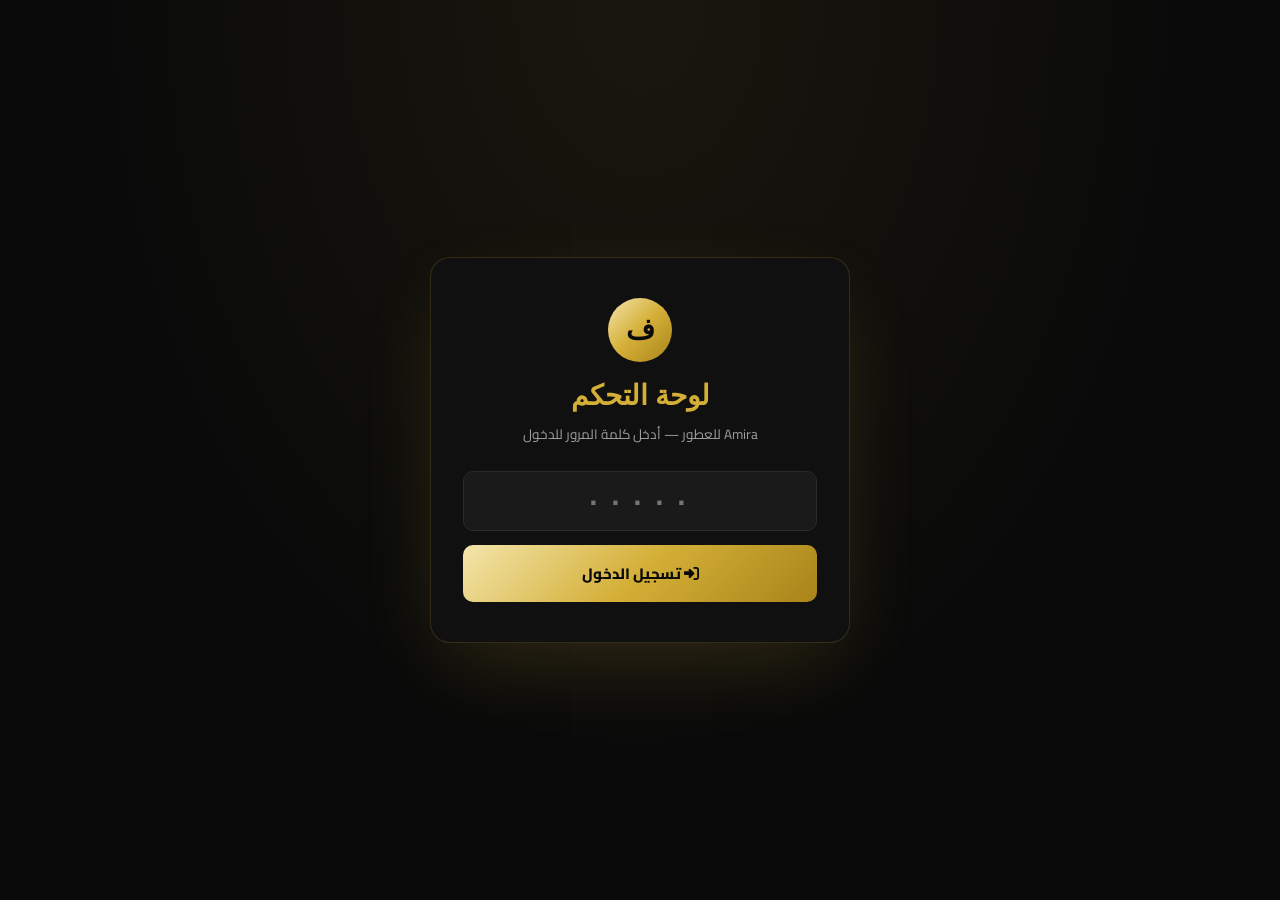
==== commit fff4f875: "Update admin.html" ====
--- a/admin.html
+++ b/admin.html
@@ -62,7 +62,7 @@
     .stat-card .val{font-family:'Cinzel',serif;color:var(--gold);font-size:32px;font-weight:700;margin-top:6px}
     .stat-card i{position:absolute;bottom:14px;inset-inline-end:14px;font-size:36px;color:rgba(212,175,55,.12)}
 
-    /* TABLE */
+    /* PANEL */
     .panel{background:var(--card);border:1px solid var(--line-s);border-radius:14px;padding:22px;margin-bottom:22px}
     .panel h3{color:var(--gold);font-size:16px;margin-bottom:16px;display:flex;align-items:center;gap:8px}
     .table-wrap{overflow-x:auto;border-radius:10px}
@@ -95,19 +95,123 @@
     .view.active{display:block;animation:fade .35s ease}
     @keyframes fade{from{opacity:0;transform:translateY(8px)}to{opacity:1;transform:translateY(0)}}
 
-    /* MOBILE */
+    /* كروت المنتجات الشبكية */
+    .products-cards-grid {
+      display: grid;
+      grid-template-columns: repeat(auto-fill, minmax(180px, 1fr));
+      gap: 16px;
+      padding: 15px 0;
+    }
+
+    .mini-product-card {
+      background: #151515;
+      border: 1px solid rgba(212, 175, 55, 0.1);
+      border-radius: 14px;
+      overflow: hidden;
+      display: flex;
+      flex-direction: column;
+      transition: all 0.3s cubic-bezier(0.4, 0, 0.2, 1);
+      position: relative;
+    }
+
+    .mini-product-card:hover {
+      transform: translateY(-4px);
+      border-color: var(--gold);
+      box-shadow: 0 12px 20px rgba(0, 0, 0, 0.4), 0 0 12px rgba(212, 175, 55, 0.1);
+    }
+
+    .mini-product-card .card-img-wrap {
+      width: 100%;
+      height: 150px;
+      background: #1d1d1d;
+      display: flex;
+      align-items: center;
+      justify-content: center;
+      overflow: hidden;
+      border-bottom: 1px solid rgba(255, 255, 255, 0.05);
+    }
+
+    .mini-product-card .card-img-wrap img {
+      width: 100%;
+      height: 100%;
+      object-fit: cover;
+      transition: transform 0.5s ease;
+    }
+
+    .mini-product-card:hover .card-img-wrap img {
+      transform: scale(1.06);
+    }
+
+    .mini-product-card .card-info {
+      padding: 12px;
+      text-align: right;
+      flex-grow: 1;
+      display: flex;
+      flex-direction: column;
+      gap: 4px;
+    }
+
+    .mini-product-card .card-info h4 {
+      margin: 0;
+      font-size: 14px;
+      font-weight: 600;
+      color: var(--white);
+      white-space: nowrap;
+      overflow: hidden;
+      text-overflow: ellipsis;
+    }
+
+    .mini-product-card .card-info .card-price {
+      margin: 0;
+      font-size: 13px;
+      color: var(--gold);
+      font-weight: 700;
+      font-family: 'Cinzel', serif;
+    }
+
+    .mini-product-card .card-actions-bar {
+      display: flex;
+      border-top: 1px solid rgba(255, 255, 255, 0.05);
+      background: #181818;
+    }
+
+    .mini-product-card .card-actions-bar .action-btn {
+      flex: 1;
+      border: none;
+      background: transparent;
+      padding: 11px 0;
+      font-size: 13px;
+      cursor: pointer;
+      transition: all 0.2s ease;
+      display: flex;
+      justify-content: center;
+      align-items: center;
+      color: var(--muted);
+    }
+
+    .mini-product-card .card-actions-bar .action-btn:not(:last-child) {
+      border-left: 1px solid rgba(255, 255, 255, 0.05);
+    }
+
+    .mini-product-card .card-actions-bar .action-btn.edit:hover {
+      background: rgba(212, 175, 55, 0.12);
+      color: var(--gold);
+    }
+
+    .mini-product-card .card-actions-bar .action-btn.hide:hover {
+      background: rgba(255, 255, 255, 0.08);
+      color: var(--white);
+    }
+
+    .mini-product-card .card-actions-bar .action-btn.delete:hover {
+      background: rgba(192, 57, 43, 0.18);
+      color: #ff6b5a;
+    }
+
     .menu-toggle{display:none;width:42px;height:42px;border-radius:10px;background:var(--bg-2);border:1px solid var(--line-s);color:var(--gold);align-items:center;justify-content:center}
-   /* ==========================================================================
-   أقوى كود ميديا كويري للموبايل - ترتيب عمودي كامل (بالطول) ومتوافق مع كل الشاشات
-   ========================================================================== */
 
 @media (max-width: 992px) {
-  /* تحويل الـ Layout الرئيسي لعمود واحد */
-  .app { 
-    grid-template-columns: 1fr; 
-  }
-  
-  /* القائمة الجانبية (شريط الإعدادات) عائم وسلس */
+  .app { grid-template-columns: 1fr; }
   .sidebar {
     position: fixed;
     top: 0;
@@ -121,139 +225,19 @@
   }
   html[dir="rtl"] .sidebar { transform: translateX(100%); }
   html[dir="rtl"] .sidebar.open { transform: translateX(0); }
+  .menu-toggle { display: inline-flex; }
   
-  /* تفعيل زر فتح القائمة */
-  .menu-toggle { 
-    display: inline-flex; 
-  }
-  
-  /* إخفاء الجدول الأفقي القديم وتشغيل نظام كروت الموبايل الطولية */
-  .desktop-table-container { 
-    display: none; 
-  }
-  .mobile-cards-grid { 
-    display: grid; 
-    grid-template-columns: 1fr;
-    gap: 16px;
-  }
-  
-  /* فورم إضافة وتعديل المنتجات والإعدادات (كل الحقول تترتب بالطول 100%) */
-  .form-grid { 
-    grid-template-columns: 1fr !important; 
-    gap: 16px;
-  }
-  .input-group.full { 
-    grid-column: span 1; 
-  }
-  
-  /* ترتيب أزرار حفظ وإلغاء الفورم بالطول */
-  .form-grid div[style*="flex-direction: row"] {
-    flex-direction: column !important;
-    gap: 12px !important;
-    width: 100%;
-  }
-  .form-grid div[style*="flex-direction: row"] .btn {
-    width: 100% !important;
-    justify-content: center;
-  }
-
-  /* 🌟 كارت المنتج المطور (ترتيب العناصر والأزرار تحت بعض بالطول) 🌟 */
-  .product-mobile-card {
-    background: #161616;
-    border: 1px solid var(--line-s);
-    border-radius: 16px;
-    padding: 16px;
-    display: flex;
-    flex-direction: column;
-    gap: 14px;
-  }
-  
-  /* جعل الهيدر (الصورة والاسم) يترتب بالطول عند الحاجة لراحة العين */
-  .pmc-header {
-    display: flex;
-    flex-direction: column; /* ترتيب صورة العطر فوق الاسم بالطول */
-    align-items: center;
-    text-align: center;
-    gap: 12px;
-    padding-bottom: 12px;
-    border-bottom: 1px dashed rgba(255,255,255,0.05);
-  }
-  .pmc-img {
-    width: 90px; /* تكبير الصورة قليلاً لتناسب العرض العمودي */
-    height: 90px;
-    border-radius: 12px;
-  }
-  .pmc-prices {
-    justify-content: center;
-    margin-top: 6px;
-  }
-
-  /* 🛠️ شريط أزرار التحكم (تعديل - إخفاء - حذف) مرتب بالطول بالكامل 🛠️ */
-  .pmc-actions-bar {
-    display: flex;
-    flex-direction: column; /* ترتيب أزرار التحكم عمودياً تحت المنتج */
-    gap: 10px; /* مسافة مريحة للضغط بالإصبع */
-    margin-top: 8px;
-    padding-top: 14px;
-    border-top: 1px solid var(--line-s);
-    width: 100%;
-  }
-  
-  /* جعل كل زر يأخذ العرض الكامل 100% ليصبح عريضاً ومريحاً */
-  .btn-mobile-act {
-    display: flex;
-    align-items: center;
-    justify-content: center;
-    width: 100% !important;
-    padding: 12px !important; /* زيادة الحشو لتسهيل اللمس */
-    font-size: 13.5px;
-    font-weight: 700;
-    border-radius: 10px;
-    min-height: 44px; /* متوافق مع معايير تجربة المستخدم للموبايل UX */
-  }
-}
-
-/* التنسيقات الخاصة بالشاشات الصغيرة جداً (الهواتف الاقتصادية) */
+  .form-grid { grid-template-columns: 1fr !important; gap: 16px;}
+  .input-group.full { grid-column: span 1; }
+}
+
 @media (max-width: 480px) {
-  .main { 
-    padding: 16px 12px; 
-  }
-  .panel { 
-    padding: 16px 12px; 
-    border-radius: 14px; 
-  }
-  
-  /* كروت الإحصائيات تترتب بالطول */
-  .stats { 
-    grid-template-columns: 1fr; 
-    gap: 12px; 
-  }
-  .stat-card { 
-    padding: 18px; 
-    border-radius: 14px; 
-  }
-  .stat-card .val { 
-    font-size: 26px; 
-  }
-  
-  .topbar h2 { 
-    font-size: 20px; 
-  }
-  .topbar { 
-    margin-bottom: 20px; 
-    flex-direction: column;
-    align-items: flex-start;
-    gap: 12px;
-  }
-  .topbar .actions {
-    width: 100%;
-  }
-  .topbar .actions .btn {
-    width: 100%; /* زر "إضافة عطر جديد" يصبح عريضاً بكامل الشاشة */
-  }
-}
-
-/* الخلفية المظلمة عند فتح القائمة الجانبية */
+  .main { padding: 16px 12px; }
+  .panel { padding: 16px 12px; border-radius: 14px; }
+  .stats { grid-template-columns: 1fr; gap: 12px; }
+  .products-cards-grid { grid-template-columns: repeat(auto-fill, minmax(140px, 1fr)); gap: 10px; }
+}
+
 .backdrop {
   display: none;
   position: fixed;
@@ -263,13 +247,8 @@
   -webkit-backdrop-filter: blur(4px);
   z-index: 90;
 }
-.backdrop.show {
-  display: block;
-}
-
-/* ==========================================================================
-   TOAST SYSTEM (تنبيهات النظام أسفل الشاشة للموبايل)
-   ========================================================================== */
+.backdrop.show { display: block; }
+
 .toast {
   position: fixed;
   bottom: 24px;
@@ -288,14 +267,11 @@
   display: flex;
   align-items: center;
   gap: 10px;
-  width: calc(100% - 32px); /* يأخذ عرض الشاشة بالكامل تقريباً على الموبايل */
+  width: calc(100% - 32px);
   max-width: 340px;
   justify-content: center;
 }
-.toast.show {
-  transform: translateX(-50%) translateY(0);
-  opacity: 1;
-}
+.toast.show { transform: translateX(-50%) translateY(0); opacity: 1; }
   </style>
 </head>
 <body>
@@ -309,7 +285,6 @@
     <input type="password" id="passInput" placeholder="• • • • •" maxlength="20" autocomplete="current-password" inputmode="numeric">
     <button id="loginBtn"><i class="fa-solid fa-right-to-bracket"></i> تسجيل الدخول</button>
     <div class="err" id="loginErr"><i class="fa-solid fa-circle-exclamation"></i> كلمة المرور غير صحيحة</div>
-    <p class="hint"> <b style="color:var(--gold)"></b></p>
   </div>
 </div>
 
@@ -361,30 +336,24 @@
         <h3><i class="fa-solid fa-pen-to-square"></i> <span id="formTitle">إضافة منتج جديد</span></h3>
         <form id="productForm" class="form-grid" novalidate>
           <input type="hidden" id="p_id">
-          
-          <!-- حقول إجبارية -->
-          <div class="input-group"><label>اسم العطر</label><input type="text" id="p_name" required placeholder=""></div>
-          <div class="input-group"><label>السعر (ر.س)</label><input type="number" step="0.01" id="p_price" required placeholder="350"></div>
-          
-          <!-- حقول تم جعلها اختيارية تماماً (تم حذف required وتغيير نوع حقل الصورة لـ text) -->
-          <div class="input-group"><label>الرابط الفرعي (Slug بالإنجليزية) - اختياري</label><input type="text" id="p_slug" placeholder="مثال: golden الخ"></div>
-          <div class="input-group"><label>السعر بعد الخصم (اختياري - ر.س)</label><input type="number" step="0.01" id="p_old" placeholder="اتركه فارغاً إذا لم يكن هناك خصم"></div>
-          <div class="input-group"><label>كمية المخزون (قِطعة) - اختياري</label><input type="number" id="p_stock" value="50"></div>
+          <div class="input-group"><label>اسم العطر</label><input type="text" id="p_name" required></div>
+          <div class="input-group"><label>السعر (ر.س)</label><input type="number" step="0.01" id="p_price" required></div>
+          <div class="input-group"><label>الرابط الفرعي (Slug بالإنجليزية) - اختياري</label><input type="text" id="p_slug"></div>
+          <div class="input-group"><label>السعر بعد الخصم (اختياري - ر.س)</label><input type="number" step="0.01" id="p_old"></div>
+          <div class="input-group"><label>كمية المخزون - اختياري</label><input type="number" id="p_stock" value="50"></div>
           <div class="input-group"><label>حالة الظهور</label><select id="p_visible"><option value="true">نشط — يظهر للمخملية</option><option value="false">مخفي</option></select></div>
-          
-          <!-- هنا تم تغيير النوع إلى text وحذف required لمنع إجبار المتصفح على رابط -->
-          <div class="input-group full"><label>رابط صورة العطر (Supreme Image URL) - اختياري</label><input type="text" id="p_img" placeholder="https://..."></div>
-          <div class="input-group full"><label>وصف العطر الفاخر (Exquisite Description) - اختياري</label><textarea id="p_desc" placeholder="افتتاحية من العود والصندل الفاخر..."></textarea></div>
-          
+          <div class="input-group full"><label>رابط صورة العطر - اختياري</label><input type="text" id="p_img"></div>
+          <div class="input-group full"><label>وصف العطر الفاخر - اختياري</label><textarea id="p_desc"></textarea></div>
           <div class="input-group full" style="display:flex;gap:10px;flex-direction:row;justify-content:flex-end;margin-top:6px">
             <button type="button" class="btn btn-ghost" id="cancelFormBtn">إلغاء</button>
             <button type="submit" class="btn btn-gold"><i class="fa-solid fa-floppy-disk"></i> حفظ</button>
           </div>
         </form>
       </div>
+      
       <div class="panel">
         <h3><i class="fa-solid fa-list"></i> جميع المنتجات (<span id="pCount">0</span>)</h3>
-        <div class="table-wrap"><table id="productsTable"></table></div>
+        <div class="products-cards-grid" id="productsCardsContainer"></div>
       </div>
     </section>
 
@@ -409,36 +378,19 @@
       <div class="topbar">
         <div style="display:flex;align-items:center;gap:12px"><button class="menu-toggle"><i class="fa-solid fa-bars"></i></button><h2>إعدادات المتجر</h2></div>
       </div>
-      <div class="panel">
-        <h3><i class="fa-solid fa-image"></i> شعار المتجر (بدون خلفية - PNG)</h3>
-        <div class="form-grid">
-          <div class="input-group">
-            <label>رفع صورة الشعار</label>
-            <input type="file" id="logoFile" accept="image/png,image/svg+xml,image/webp,image/jpeg">
-            <small style="color:var(--muted);font-size:12px;margin-top:6px;display:block">يُفضّل PNG شفاف. سيظهر الشعار تلقائياً في الموقع وصفحة QR ولوحة التحكم.</small>
-          </div>
-          <div class="input-group">
-            <label>معاينة</label>
-            <div id="logoPreview" style="width:90px;height:90px;border-radius:50%;background:#1a1a1a;border:1px dashed var(--line);display:grid;place-items:center;overflow:hidden">
-              <span style="color:var(--muted);font-size:12px">لا يوجد شعار</span>
-            </div>
-          </div>
-          <div class="input-group full" style="display:flex;gap:10px;flex-direction:row;justify-content:flex-end">
-            <button type="button" id="removeLogo" class="btn" style="background:#1a1a1a;border:1px solid var(--line)"><i class="fa-solid fa-trash"></i> إزالة الشعار</button>
-          </div>
-        </div>
-      </div>
+      
       <div class="panel">
         <h3><i class="fa-solid fa-store"></i> معلومات المتجر</h3>
         <form id="settingsForm" class="form-grid">
           <div class="input-group"><label>اسم المتجر</label><input type="text" id="s_name" value="Amira للعطور"></div>
-          <div class="input-group"><label>رقم واتساب (دولي بدون +)</label><input type="text" id="s_wa" value="966500000000" placeholder="9665XXXXXXXX"></div>
+          <div class="input-group"><label>رقم واتساب (دولي بدون +)</label><input type="text" id="s_wa" value="966500000000"></div>
           <div class="input-group"><label>البريد الإلكتروني</label><input type="email" id="s_email" value="info@amira.sa"></div>
-          <div class="input-group full"><label>مفتاح Moyasar (Publishable Key) — يبدأ بـ pk_test_ أو pk_live_</label><input type="text" id="s_moyasar_pk" placeholder="pk_test_..." autocomplete="off"></div>
+          <div class="input-group full"><label>مفتاح Moyasar (Publishable Key)</label><input type="text" id="s_moyasar_pk" autocomplete="off"></div>
           <div class="input-group full"><label>رسالة الترحيب في البانر</label><input type="text" id="s_hero" value="عطور تترك خلفك أثراً لا يُنسى"></div>
           <div class="input-group full" style="display:flex;gap:10px;flex-direction:row;justify-content:flex-end"><button type="submit" class="btn btn-gold"><i class="fa-solid fa-floppy-disk"></i> حفظ الإعدادات</button></div>
         </form>
       </div>
+
       <div class="panel">
         <h3><i class="fa-solid fa-shield-halved"></i> تغيير كلمة المرور</h3>
         <form id="passForm" class="form-grid">
@@ -467,12 +419,8 @@
     "Prefer": options.prefer || "return=representation",
     ...options.headers
   };
-  
   const response = await fetch(url, { ...options, headers });
-  if (!response.ok) {
-    const errData = await response.json().catch(() => ({}));
-    throw new Error(errData.message || `Supabase Error: ${response.statusText}`);
-  }
+  if (!response.ok) return response.json().catch(() => ({}));
   return response.json();
 }
 
@@ -487,19 +435,21 @@
 function toast(msg,type='ok'){
   const t=document.getElementById('toast');
   t.innerHTML=`<i class="fa-solid fa-${type==='err'?'circle-exclamation':'circle-check'}"></i> ${msg}`;
-  t.style.setProperty('--c', type==='err'?'#c0392b':'#27ae60');
-  t.classList.add('show'); clearTimeout(window.__t);
-  window.__t=setTimeout(()=>t.classList.remove('show'),2400);
-}
-
-/* ===== LOGIN ===== */
+  t.classList.add('show');
+  setTimeout(()=>t.classList.remove('show'),2400);
+}
+
+/* ===== 🛠️ تعديل نظام تسجيل الدخول لقراءة الباسورد الجديد بشكل صحيح 🛠️ ===== */
 function checkAuth(){
   if(sessionStorage.getItem(K.auth)==='1'){ showApp(); }
 }
+
 function login(){
-  const pass = document.getElementById('passInput').value.trim();
-  const stored = localStorage.getItem(K.pass) || DEFAULT_PASS;
-  if(pass === stored){
+  const inputVal = document.getElementById('passInput').value.trim();
+  // السطر المعدل: يقرأ أولاً من التخزين المحلي، فإذا كان فارغاً يستخدم الافتراضي 12345
+  const currentPass = localStorage.getItem(K.pass) || DEFAULT_PASS;
+  
+  if(inputVal === currentPass){
     sessionStorage.setItem(K.auth,'1');
     showApp();
   } else {
@@ -507,6 +457,7 @@
     document.getElementById('passInput').value='';
   }
 }
+
 function logout(){
   sessionStorage.removeItem(K.auth);
   location.reload();
@@ -529,35 +480,11 @@
 async function renderAll(){ 
   showLoading(true);
   try {
-    // 1. جلب المنتجات مباشرة من جدول سوبابيس وترتيبها حسب الأحدث
     window.currentProducts = await supabaseFetch("luxury_products?select=*&order=created_at.desc");
+    window.currentOrders = await supabaseFetch("luxury_orders?select=*&order=created_at.desc");
     
-    // 2. جلب الطلبات الحقيقية مباشرة من جدول luxury_orders الجديد
-    try {
-      window.currentOrders = await supabaseFetch("luxury_orders?select=*&order=created_at.desc");
-    } catch(e) {
-      console.warn("تنبيه: فشل جلب جدول الطلبات، تأكد من وجود جدول luxury_orders في السيرفر", e);
-      window.currentOrders = [];
-    }
-
-    // 3. جلب عداد الزيارات الحقيقي من جدول store_analytics
-    try {
-      const analyticsData = await supabaseFetch("store_analytics?id=eq.main_stats&select=*");
-      window.viewsCount = (analyticsData && analyticsData[0]) ? analyticsData[0].views_count : 0;
-    } catch(e) {
-      console.warn("تنبيه: فشل جلب عداد الزيارات الحقيقي", e);
-      window.viewsCount = 0;
-    }
-    
-    // 4. جلب إعدادات الواتساب واسم المتجر الحية من جدول السيرفر
-    try {
-      const liveSettings = await supabaseFetch("store_settings?select=*&limit=1");
-      if(liveSettings && liveSettings.length > 0) {
-        window.currentSettings = liveSettings[0];
-      }
-    } catch (e) {
-      console.warn("تنبيه: لم يتم العثور على جدول store_settings بعد بالسيرفر.", e);
-    }
+    const analyticsData = await supabaseFetch("store_analytics?id=eq.main_stats&select=*");
+    window.viewsCount = (analyticsData && analyticsData[0]) ? analyticsData[0].views_count : 0;
     
     renderDashboard(); 
     renderProducts(); 
@@ -566,7 +493,6 @@
     renderSettings(); 
   } catch (err) {
     console.error(err);
-    toast("فشل في جلب البيانات من السيرفر", "err");
   } finally {
     showLoading(false);
   }
@@ -580,17 +506,15 @@
 function renderDashboard(){
   const products = window.currentProducts || [];
   const orders = window.currentOrders || [];
-  
-  // حسابات حية متوافقة مع الأعمدة الجديدة: total_amount و order_status
   const revenue = orders.filter(o=>o.order_status==='paid'||o.order_status==='shipped').reduce((s,o)=>s+Number(o.total_amount||0),0);
-  const completedOrdersCount = orders.filter(o=>o.order_status==='paid'||o.order_status==='shipped').length;
+  const completedCount = orders.filter(o=>o.order_status==='paid'||o.order_status==='shipped').length;
 
   document.getElementById('today').textContent = new Date().toLocaleDateString('ar-SA');
   document.getElementById('statsBox').innerHTML = `
     <div class="stat-card"><div class="label">إجمالي المنتجات</div><div class="val">${products.length}</div><i class="fa-solid fa-spray-can-sparkles"></i></div>
     <div class="stat-card"><div class="label">زوار المتجر الحقيقيين</div><div class="val" style="color:#3498db">${window.viewsCount}</div><i class="fa-solid fa-users"></i></div>
-    <div class="stat-card"><div class="label">عمليات إتمام الطلب الناجحة</div><div class="val" style="color:#27ae60">${completedOrdersCount}</div><i class="fa-solid fa-circle-check"></i></div>
-    <div class="stat-card"><div class="label">إجمالي المبيعات الحقيقية</div><div class="val">${fmt(revenue)} <small style="font-size:14px">رس</small></div><i class="fa-solid fa-sack-dollar"></i></div>
+    <div class="stat-card"><div class="label">إتمام الطلب الناجحة</div><div class="val" style="color:#27ae60">${completedCount}</div><i class="fa-solid fa-circle-check"></i></div>
+    <div class="stat-card"><div class="label">إجمالي المبيعات</div><div class="val">${fmt(revenue)} <small style="font-size:14px">رس</small></div><i class="fa-solid fa-sack-dollar"></i></div>
   `;
   
   const recent = orders.slice(0,5);
@@ -603,89 +527,66 @@
         <td>${o.client_name || 'بدون اسم'}</td>
         <td>${Array.isArray(o.order_items) ? o.order_items.length : 0} منتج</td>
         <td><b style="color:var(--gold)">${fmt(o.total_amount)} رس</b></td>
-        <td><span class="pill ${o.order_status==='paid'?'green':o.order_status==='shipped'?'gold':o.order_status==='cancelled'?'red':'gray'}">${statusLabel(o.order_status)}</span></td>
+        <td><span class="pill ${o.order_status==='paid'?'green':o.order_status==='shipped'?'gold':'gray'}">${statusLabel(o.order_status)}</span></td>
       </tr>`).join(''):'<tr><td colspan="6" style="text-align:center;color:var(--muted);padding:30px">لا توجد طلبات بعد</td></tr>'}</tbody>`;
 }
 
 function statusLabel(s){return{paid:'مدفوع آلياً',pending:'بانتظار الدفع',shipped:'تم الشحن',cancelled:'ملغي'}[s]||s}
+
 function renderProducts(){
   const products = window.currentProducts || [];
-  document.getElementById('productsTable').innerHTML = `
-    <thead><tr><th>الصورة</th><th>الاسم والـ Slug</th><th>السعر الأساسي</th><th>الخصم</th><th>المخزون</th><th>الحالة</th><th>إجراءات</th></tr></thead>
-    <tbody>${products.length ? products.map(p => {
-      
-      // 💡 الفحص الذكي: لو المنتج ملوش رابط صورة، بنعرض أيقونة عطر افتراضية شيك جداً بدل الصورة المكسورة
-      const imgHtml = p.supreme_image_url && p.supreme_image_url.trim() !== ""
-        ? `<img src="${p.supreme_image_url}" alt="" style="width:50px;height:50px;object-fit:cover;border-radius:6px;border:1px solid var(--line-s);">`
-        : `<div style="width:50px;height:50px;background:#1a1a1a;border-radius:6px;display:flex;align-items:center;justify-content:center;color:var(--gold);border:1px dashed var(--line-s);" title="بدون صورة"><i class="fa-solid fa-spray-can-sparkles" style="font-size:16px;"></i></div>`;
-
-      return `
-      <tr>
-        <td>${imgHtml}</td>
-        <td>
-          <b>${p.product_name_ar || ''}</b>
-          <br><small style="color:var(--muted); font-size:11px;">${p.product_slug || 'لا يوجد slug'}</small>
-        </td>
-        <td><b style="color:var(--gold)">${fmt(p.price_aqsa)} رس</b></td>
-        <td>${p.discounted_price ? `<b style="color:#27ae60">${fmt(p.discounted_price)} رس</b>` : '<span style="color:#666">-</span>'}</td>
-        <td><b>${p.stock_status || 0}</b> ق</td>
-        <td><span class="pill ${p.is_visible_to_elite ? 'green' : 'gray'}">${p.is_visible_to_elite ? 'نشط للمخملية' : 'مخفي'}</span></td>
-        <td><div class="row-actions">
-          <button class="icon-act" onclick="editProduct('${p.id}')" title="تعديل"><i class="fa-solid fa-pen"></i></button>
-          <button class="icon-act" onclick="toggleVisible('${p.id}', ${p.is_visible_to_elite})" title="${p.is_visible_to_elite ? 'إخفاء' : 'إظهار'}"><i class="fa-solid fa-eye${p.is_visible_to_elite ? '-slash' : ''}"></i></button>
-          <button class="icon-act del" onclick="delProduct('${p.id}')" title="حذف نهائي"><i class="fa-solid fa-trash"></i></button>
-        </div></td>
-      </tr>`;
-    }).join('') : '<tr><td colspan="7" style="text-align:center;color:var(--muted);padding:30px">لا توجد منتجات على السيرفر</td></tr>'}</tbody>`;
+  const container = document.getElementById('productsCardsContainer');
+  if (!products.length) { container.innerHTML = `<div style="grid-column: 1/-1; text-align:center; color:var(--muted); padding:30px">لا توجد منتجات</div>`; return; }
+
+  container.innerHTML = products.map(p => {
+    const imgSrc = p.supreme_image_url || "https://via.placeholder.com/150";
+    const eyeIcon = p.is_visible_to_elite ? 'fa-eye-slash' : 'fa-eye';
+    return `
+    <div class="mini-product-card" style="${!p.is_visible_to_elite ? 'opacity: 0.5;' : ''}">
+      <div class="card-img-wrap"><img src="${imgSrc}"></div>
+      <div class="card-info">
+        <h4>${p.product_name_ar || 'عطر فاخر'}</h4>
+        <p class="card-price">${fmt(p.price_aqsa)} ر.س</p>
+      </div>
+      <div class="card-actions-bar">
+        <button class="action-btn edit" onclick="editProduct('${p.id}')"><i class="fa-solid fa-pen"></i></button>
+        <button class="action-btn hide" onclick="toggleVisible('${p.id}', ${p.is_visible_to_elite})"><i class="fa-solid ${eyeIcon}"></i></button>
+        <button class="action-btn delete" onclick="delProduct('${p.id}')"><i class="fa-solid fa-trash"></i></button>
+      </div>
+    </div>`;
+  }).join('');
 }
 
 function renderOrders(){
   const orders = window.currentOrders || [];
   document.getElementById('ordersTable').innerHTML = `
-    <thead><tr><th>رقم الطلب</th><th>العميل والتفاصيل</th><th>المنتجات</th><th>الإجمالي</th><th>الحالة</th><th>إجراءات التحكم</th></tr></thead>
+    <thead><tr><th>رقم الطلب</th><th>العميل والتفاصيل</th><th>المنتجات</th><th>الإجمالي</th><th>الحالة</th><th>التحكم</th></tr></thead>
     <tbody>${orders.length?orders.map(o=>`
       <tr>
-        <td><b>${o.id}</b><br><small style="color:var(--muted)">${new Date(o.created_at).toLocaleString('ar-SA')}</small></td>
-        <td>
-          <b>${o.client_name || 'بدون اسم'}</b><br>
-          <small style="color:var(--muted)">📞 ${o.client_phone || 'لا يوجد'} | 📍 ${o.client_city || ''} - ${o.client_district || ''}</small><br>
-          <small style="color:var(--gold)">🏠 ${o.client_floor_details || ''}</small>
-        </td>
-        <td>${Array.isArray(o.order_items) ? o.order_items.map(i=>`${i.name || 'منتج'} (×${i.qty || 1})`).join('<br>') : 'تفاصيل غير متوفرة'}</td>
-        <td><b style="color:var(--gold)">${fmt(o.total_amount)} رس</b><br><small style="color:var(--muted)">${o.payment_method || ''}</small></td>
-        <td><span class="pill ${o.order_status==='paid'?'green':o.order_status==='shipped'?'gold':o.order_status==='cancelled'?'red':'gray'}">${statusLabel(o.order_status)}</span></td>
+        <td><b>${o.id}</b></td>
+        <td><b>${o.client_name || ''}</b><br><small>📞 ${o.client_phone || ''} | 📍 ${o.client_city || ''}</small></td>
+        <td>${Array.isArray(o.order_items) ? o.order_items.map(i=>`${i.name} (×${i.qty})`).join(', ') : ''}</td>
+        <td><b>${fmt(o.total_amount)} رس</b></td>
+        <td><span class="pill ${o.order_status==='paid'?'green':'gray'}">${statusLabel(o.order_status)}</span></td>
         <td><div class="row-actions">
-          ${o.order_status!=='shipped'?`<button class="icon-act" onclick="setOrderStatus('${o.id}','shipped')" style="color:#f1c40f" title="تم الشحن"><i class="fa-solid fa-truck"></i></button>`:''}
-          ${o.order_status!=='cancelled'?`<button class="icon-act del" onclick="setOrderStatus('${o.id}','cancelled')" title="إلغاء"><i class="fa-solid fa-ban"></i></button>`:''}
-          <button class="icon-act del" onclick="delOrder('${o.id}')" title="حذف نهائي من السيرفر"><i class="fa-solid fa-trash"></i></button>
+          <button class="icon-act" onclick="setOrderStatus('${o.id}','shipped')"><i class="fa-solid fa-truck"></i></button>
+          <button class="icon-act del" onclick="delOrder('${o.id}')"><i class="fa-solid fa-trash"></i></button>
         </div></td>
-      </tr>`).join(''):'<tr><td colspan="6" style="text-align:center;color:var(--muted);padding:30px">لا توجد طلبات حية بالسيرفر بعد</td></tr>'}</tbody>`;
+      </tr>`).join(''):'<tr><td colspan="6" style="text-align:center;">لا توجد طلبات حية</td></tr>'}</tbody>`;
 }
 
 function renderCustomers(){
   const orders = window.currentOrders || [];
   const map = {};
-  
   orders.forEach((o)=>{
-    const k = o.client_phone || 'عميل غير مسجل الهاتف';
-    if(!map[k]) map[k] = { name: o.client_name || 'عميل مجهول', phone: k, orders: 0, total: 0, last: o.created_at };
-    map[k].orders++; 
-    map[k].total += Number(o.total_amount||0);
-    if(new Date(o.created_at) > new Date(map[k].last)) map[k].last = o.created_at;
+    const k = o.client_phone || 'مجهول';
+    if(!map[k]) map[k] = { name: o.client_name || 'عميل', phone: k, orders: 0, total: 0 };
+    map[k].orders++; map[k].total += Number(o.total_amount||0);
   });
-  
   const arr = Object.values(map);
   document.getElementById('customersTable').innerHTML = `
-    <thead><tr><th>اسم العميل</th><th>هاتف العميل</th><th>عدد الطلبات الفعلي</th><th>إجمالي إنفاقه</th><th>تاريخ آخر طلب</th></tr></thead>
-    <tbody>${arr.length?arr.map(c=>`
-      <tr>
-        <td><b>${c.name}</b></td>
-        <td><b>${c.phone}</b></td>
-        <td>${c.orders} طلبات</td>
-        <td><b style="color:var(--gold)">${fmt(c.total)} رس</b></td>
-        <td>${new Date(c.last).toLocaleDateString('ar-SA')}</td>
-      </tr>
-    `).join(''):'<tr><td colspan="5" style="text-align:center;color:var(--muted);padding:30px">سيظهر العملاء الفعليين هنا فور استقبال طلبات حية</td></tr>'}</tbody>`;
+    <thead><tr><th>اسم العميل</th><th>الهاتف</th><th>الطلبات</th><th>الإنفاق</th></tr></thead>
+    <tbody>${arr.length?arr.map(c=>`<tr><td>${c.name}</td><td>${c.phone}</td><td>${c.orders}</td><td>${fmt(c.total)} رس</td></tr>`).join(''):''}</tbody>`;
 }
 
 function renderSettings(){
@@ -693,238 +594,83 @@
   if(s.email) document.getElementById('s_email').value=s.email;
   if(s.moyasar_pk) document.getElementById('s_moyasar_pk').value=s.moyasar_pk;
   if(s.hero) document.getElementById('s_hero').value=s.hero;
-
-  if(window.currentSettings) {
-    if(window.currentSettings.wa) document.getElementById('s_wa').value = window.currentSettings.wa;
-    if(window.currentSettings.name) document.getElementById('s_name').value = window.currentSettings.name;
-  } else {
-    if(s.name) document.getElementById('s_name').value=s.name;
-    if(s.wa) document.getElementById('s_wa').value=s.wa;
-  }
-}
-
-/* ===== PRODUCT CRUD WITH SUPABASE ===== */
+  if(s.name) document.getElementById('s_name').value=s.name;
+  if(s.wa) document.getElementById('s_wa').value=s.wa;
+}
+
+/* ===== PRODUCT CRUD ===== */
 function openForm(p=null){
   document.getElementById('productFormPanel').style.display='block';
-  document.getElementById('formTitle').textContent = p ? '⚙️ تعديل بيانات المنتج' : '✨ إضافة منتج فاخر جديد';
-  
-  // الـ ID الخاص بالمنتج (مهم جداً للتعديل)
   document.getElementById('p_id').value = p ? p.id : '';
-  
-  // الحقول الإجبارية (الاسم والسعر)
-  document.getElementById('p_name').value = p ? (p.product_name_ar || '') : '';
-  document.getElementById('p_price').value = p ? (p.price_aqsa || '') : '';
-  
-  // 💡 الحقول الاختيارية تماماً: إذا كانت القيمة null في السيرفر هتنزل في الفورم "فاضية تماماً" 
-  // وده بيسمح لك بمسح الحقل أو تعديله براحتك بدون ما يرجع قيم قديمة أو يبوظ الواجهة
-  document.getElementById('p_slug').value = p ? (p.product_slug || '') : '';
-  document.getElementById('p_old').value = p ? (p.discounted_price || '') : '';
-  document.getElementById('p_stock').value = p ? (p.stock_status !== undefined && p.stock_status !== null ? p.stock_status : 50) : 50;
-  
-  // حقل الصورة والوصف: لو ممسوحين أو null هينزلوا في الفورم فاضيين وجاهزين للتعديل الحر
-  document.getElementById('p_img').value = p ? (p.supreme_image_url || '') : ''; 
-  document.getElementById('p_desc').value = p ? (p.exquisite_description || '') : '';
-  
+  document.getElementById('p_name').value = p ? p.product_name_ar : '';
+  document.getElementById('p_price').value = p ? p.price_aqsa : '';
+  document.getElementById('p_slug').value = p ? p.product_slug : '';
+  document.getElementById('p_old').value = p ? p.discounted_price : '';
+  document.getElementById('p_stock').value = p ? p.stock_status : 50;
+  document.getElementById('p_img').value = p ? p.supreme_image_url : ''; 
+  document.getElementById('p_desc').value = p ? p.exquisite_description : '';
   document.getElementById('p_visible').value = p ? String(!!p.is_visible_to_elite) : 'true';
-  document.getElementById('productFormPanel').scrollIntoView({behavior:'smooth', block:'start'});
-}
-function closeForm(){ 
-  document.getElementById('productFormPanel').style.display='none'; 
-  document.getElementById('productForm').reset();
-}
-
-function editProduct(id){ 
-  openForm(window.currentProducts.find(p=>String(p.id)===String(id))); 
-}
-// تعديل دالة الإرسال والحفظ لتجعل (الاسم والسعر الأساسي فقط إجباري) وباقي الحقول اختيارية تماماً
+}
+function closeForm(){ document.getElementById('productFormPanel').style.display='none'; }
+function editProduct(id){ openForm(window.currentProducts.find(p=>String(p.id)===String(id))); }
+
 document.getElementById('productForm').onsubmit = async function(e) {
   e.preventDefault();
   const id = document.getElementById('p_id').value;
-  
-  // 1. جلب القيم من عناصر النموذج
-  const nameInput = document.getElementById('p_name').value.trim();
-  const priceInput = document.getElementById('p_price').value.trim();
-  const slugInput = document.getElementById('p_slug').value.trim();
-  const discountInput = document.getElementById('p_old').value.trim();
-  const stockInput = document.getElementById('p_stock').value.trim();
-  const imgInput = document.getElementById('p_img').value.trim();
-  const descInput = document.getElementById('p_desc').value.trim();
-
-  // 2. التحقق من الحقول الإجبارية فقط (الاسم والسعر الأساسي)
-  if (!nameInput) {
-    toast('يرجى إدخال اسم المنتج (حقل إجباري)', 'err');
-    return;
-  }
-  if (!priceInput || isNaN(parseFloat(priceInput))) {
-    toast('يرجى إدخال سعر أساسي صحيح (حقل إجباري)', 'err');
-    return;
-  }
-
-  // 3. بناء كائن البيانات وجعل الباقي اختياري (يرسل null للسيرفر إذا كان فارغاً لضمان عدم حدوث خطأ)
   const productData = {
-    product_name_ar: nameInput,
-    price_aqsa: parseFloat(priceInput),
-    
-    // حقول اختيارية تماماً: إذا كانت فارغة ترسل null ونظيفة للسيرفر بدون أي نصوص فارغة ""
-    product_slug: slugInput || null,
-    discounted_price: discountInput ? parseFloat(discountInput) : null,
-    stock_status: stockInput ? parseInt(stockInput) : 0, // إذا ترك فارغاً يصبح المخزون 0 تلقائياً
-    supreme_image_url: imgInput || null, // يمكنك الآن ترك الصورة فارغة تماماً أو حذف رابطها
-    exquisite_description: descInput || null,
+    product_name_ar: document.getElementById('p_name').value,
+    price_aqsa: parseFloat(document.getElementById('p_price').value),
+    product_slug: document.getElementById('p_slug').value || null,
+    discounted_price: document.getElementById('p_old').value ? parseFloat(document.getElementById('p_old').value) : null,
+    stock_status: parseInt(document.getElementById('p_stock').value),
+    supreme_image_url: document.getElementById('p_img').value || null,
+    exquisite_description: document.getElementById('p_desc').value || null,
     is_visible_to_elite: document.getElementById('p_visible').value === 'true'
   };
 
   try {
-    if(id && id.trim() !== "" && id !== "undefined") {
-      await supabaseFetch(`luxury_products?id=eq.${id}`, {
-        method: 'PATCH',
-        body: JSON.stringify(productData)
-      });
-      toast('تم تحديث بيانات المنتج بنجاح على السيرفر');
+    if(id) {
+      await supabaseFetch(`luxury_products?id=eq.${id}`, { method: 'PATCH', body: JSON.stringify(productData) });
     } else {
-      await supabaseFetch('luxury_products', {
-        method: 'POST',
-        body: JSON.stringify(productData)
-      });
-      toast('تم إضافة المنتج الفاخر الجديد بنجاح');
-    }
-    closeForm();
-    renderAll();
-  } catch (err) {
-    console.error(err);
-    toast('فشل في حفظ المنتج بالسيرفر، تأكد من الـ RLS وأسماء الأعمدة', 'err');
-  }
+      await supabaseFetch('luxury_products', { method: 'POST', body: JSON.stringify(productData) });
+    }
+    closeForm(); renderAll(); toast('تم حفظ المنتج بنجاح');
+  } catch(e) { toast('فشل الحفظ','err'); }
 };
+
 async function delProduct(id){
-  if(!confirm('🚨 هل تريد حذف هذا المنتج نهائياً من السيرفر؟ سيختفي من واجهة العميل فوراً!')) return;
-  try {
-    await supabaseFetch(`luxury_products?id=eq.${id}`, { method: 'DELETE' });
-    toast('تم حذف المنتج بنجاح من السيرفر');
-    renderAll(); 
-  } catch (err) {
-    console.error(err);
-    toast('فشل حذف المنتج من السيرفر', 'err');
-  }
-}
-
-async function toggleVisible(id, currentStatus){
-  try {
-    await supabaseFetch(`luxury_products?id=eq.${id}`, {
-      method: 'PATCH',
-      body: JSON.stringify({ is_visible_to_elite: !currentStatus })
-    });
-    toast('تم تحديث حالة الظهور بالسيرفر');
-    renderAll();
-  } catch (err) {
-    console.error(err);
-    toast('فشل تحديث الحالة بالسيرفر', 'err');
-  }
-}
-
-// تحديث حالة الطلب حياً ومباشرة داخل السيرفر لجدول luxury_orders بالعمود order_status
+  if(!confirm('هل تريد حذف المنتج؟')) return;
+  await supabaseFetch(`luxury_products?id=eq.${id}`, { method: 'DELETE' });
+  renderAll();
+}
+async function toggleVisible(id, current){
+  await supabaseFetch(`luxury_products?id=eq.${id}`, { method: 'PATCH', body: JSON.stringify({ is_visible_to_elite: !current }) });
+  renderAll();
+}
 async function setOrderStatus(id, st){
-  try {
-    await supabaseFetch(`luxury_orders?id=eq.${id}`, {
-      method: 'PATCH',
-      body: JSON.stringify({ order_status: st })
-    });
-    toast(`تم تحديث حالة الطلب بنجاح إلى: ${statusLabel(st)}`);
-    renderAll();
-  } catch (err) {
-    console.error(err);
-    toast('فشل تحديث حالة الطلب في السيرفر', 'err');
-  }
-}
-
+  await supabaseFetch(`luxury_orders?id=eq.${id}`, { method: 'PATCH', body: JSON.stringify({ order_status: st }) });
+  renderAll();
+}
 async function delOrder(id){
-  if(!confirm('🚨 هل أنت متأكد من حذف هذا الطلب نهائياً ومسحه من السيرفر؟')) return;
-  try {
-    await supabaseFetch(`luxury_orders?id=eq.${id}`, { method: 'DELETE' });
-    toast('تم حذف الطلبت بنجاح نهائياً');
-    renderAll();
-  } catch (err) {
-    console.error(err);
-    toast('فشل حذف الطلب من السيرفر', 'err');
-  }
-}
-// التعديل النهائي والشامل لـ (onsubmit) - يقبل الحفظ بدون رابط نهائياً
-document.getElementById('productForm').onsubmit = async function(e) {
-  e.preventDefault();
-  
-  // 💡 حركة سحرية: تحويل نوع حقل الصورة إلى text لمنع المتصفح من إجبارك على وضع رابط URL
-  const imgElement = document.getElementById('p_img');
-  if (imgElement) {
-    imgElement.setAttribute('type', 'text');
-  }
-
-  const id = document.getElementById('p_id').value;
-  
-  // جلب القيم وتنظيفها
-  const nameInput = document.getElementById('p_name').value.trim();
-  const priceInput = document.getElementById('p_price').value.trim();
-  const slugInput = document.getElementById('p_slug').value.trim();
-  const discountInput = document.getElementById('p_old').value.trim();
-  const stockInput = document.getElementById('p_stock').value.trim();
-  const imgInput = document.getElementById('p_img').value.trim();
-  const descInput = document.getElementById('p_desc').value.trim();
-
-  // التحقق من الحقول الإجبارية فقط
-  if (!nameInput) {
-    toast('يرجى إدخال اسم المنتج (حقل إجباري)', 'err');
-    return;
-  }
-  if (!priceInput || isNaN(parseFloat(priceInput))) {
-    toast('يرجى إدخال سعر أساسي صحيح (حقل إجباري)', 'err');
-    return;
-  }
-
-  // بناء كائن البيانات - هنا بنرسل null صريح لأن السيرفر في الصورة مجهز لاستقباله
-  const productData = {
-    product_name_ar: nameInput,
-    price_aqsa: parseFloat(priceInput),
-    
-    // إذا كان الحقل فارغاً، يرسل null تماماً ومستحيل يسبب خطأ بعد الآن
-    product_slug: slugInput || null,
-    discounted_price: discountInput ? parseFloat(discountInput) : null,
-    stock_status: stockInput ? parseInt(stockInput) : 0, 
-    supreme_image_url: imgInput || null, // 🌟 هنا السر: هيروح null نظيف متوافق مع إعدادات Supabase في صورتك
-    exquisite_description: descInput || null,
-    
-    is_visible_to_elite: document.getElementById('p_visible').value === 'true'
-  };
-
-  try {
-    if(id && id.trim() !== "" && id !== "undefined") {
-      // عملية التعديل
-      await supabaseFetch(`luxury_products?id=eq.${id}`, {
-        method: 'PATCH',
-        body: JSON.stringify(productData)
-      });
-      toast('تم تحديث بيانات المنتج بنجاح على السيرفر');
-    } else {
-      // عملية الإضافة
-      await supabaseFetch('luxury_products', {
-        method: 'POST',
-        body: JSON.stringify(productData)
-      });
-      toast('تم إضافة المنتج الفاخر الجديد بنجاح');
-    }
-    closeForm();
-    renderAll();
-  } catch (err) {
-    console.error(err);
-    toast('فشل في حفظ المنتج بالسيرفر، تأكد من الـ RLS', 'err');
-  }
-};
-
+  if(!confirm('حذف الطلب؟')) return;
+  await supabaseFetch(`luxury_orders?id=eq.${id}`, { method: 'DELETE' });
+  renderAll();
+}
+
+/* ===== 🛠️ معالجة وحفظ الباسورد الجديد الفوري 🛠️ ===== */
 document.getElementById('passForm').onsubmit = function(e){
   e.preventDefault();
   const oldP = document.getElementById('oldPass').value;
   const newP = document.getElementById('newPass').value;
   const current = localStorage.getItem(K.pass) || DEFAULT_PASS;
-  if(oldP !== current){ toast('كلمة المرور الحالية غير صحيحة','err'); return; }
+  
+  if(oldP !== current){ 
+    toast('كلمة المرور الحالية غير صحيحة','err'); 
+    return; 
+  }
+  
   localStorage.setItem(K.pass, newP);
-  toast('تم تحديث كلمة المرور بنجاح');
+  toast('تم تحديث كلمة المرور الجديدة بنجاح وبأمان!');
   document.getElementById('passForm').reset();
 };
 
@@ -934,10 +680,7 @@
 document.getElementById('logoutBtn').onclick = logout;
 document.getElementById('newProductBtn').onclick = ()=>openForm();
 document.getElementById('cancelFormBtn').onclick = ()=>closeForm();
-
-document.querySelectorAll('.sb-item').forEach(item=>{
-  item.onclick = ()=>switchView(item.dataset.view);
-});
+document.querySelectorAll('.sb-item').forEach(item=>{ item.onclick = ()=>switchView(item.dataset.view); });
 
 document.getElementById('menuToggle').onclick = function(){
   document.getElementById('sidebar').classList.add('open');
@@ -948,7 +691,6 @@
   document.getElementById('sbBackdrop').classList.remove('show');
 };
 
-// تشغيل الفحص الأولي عند تحميل الصفحة
 checkAuth();
 </script>
 </body>
